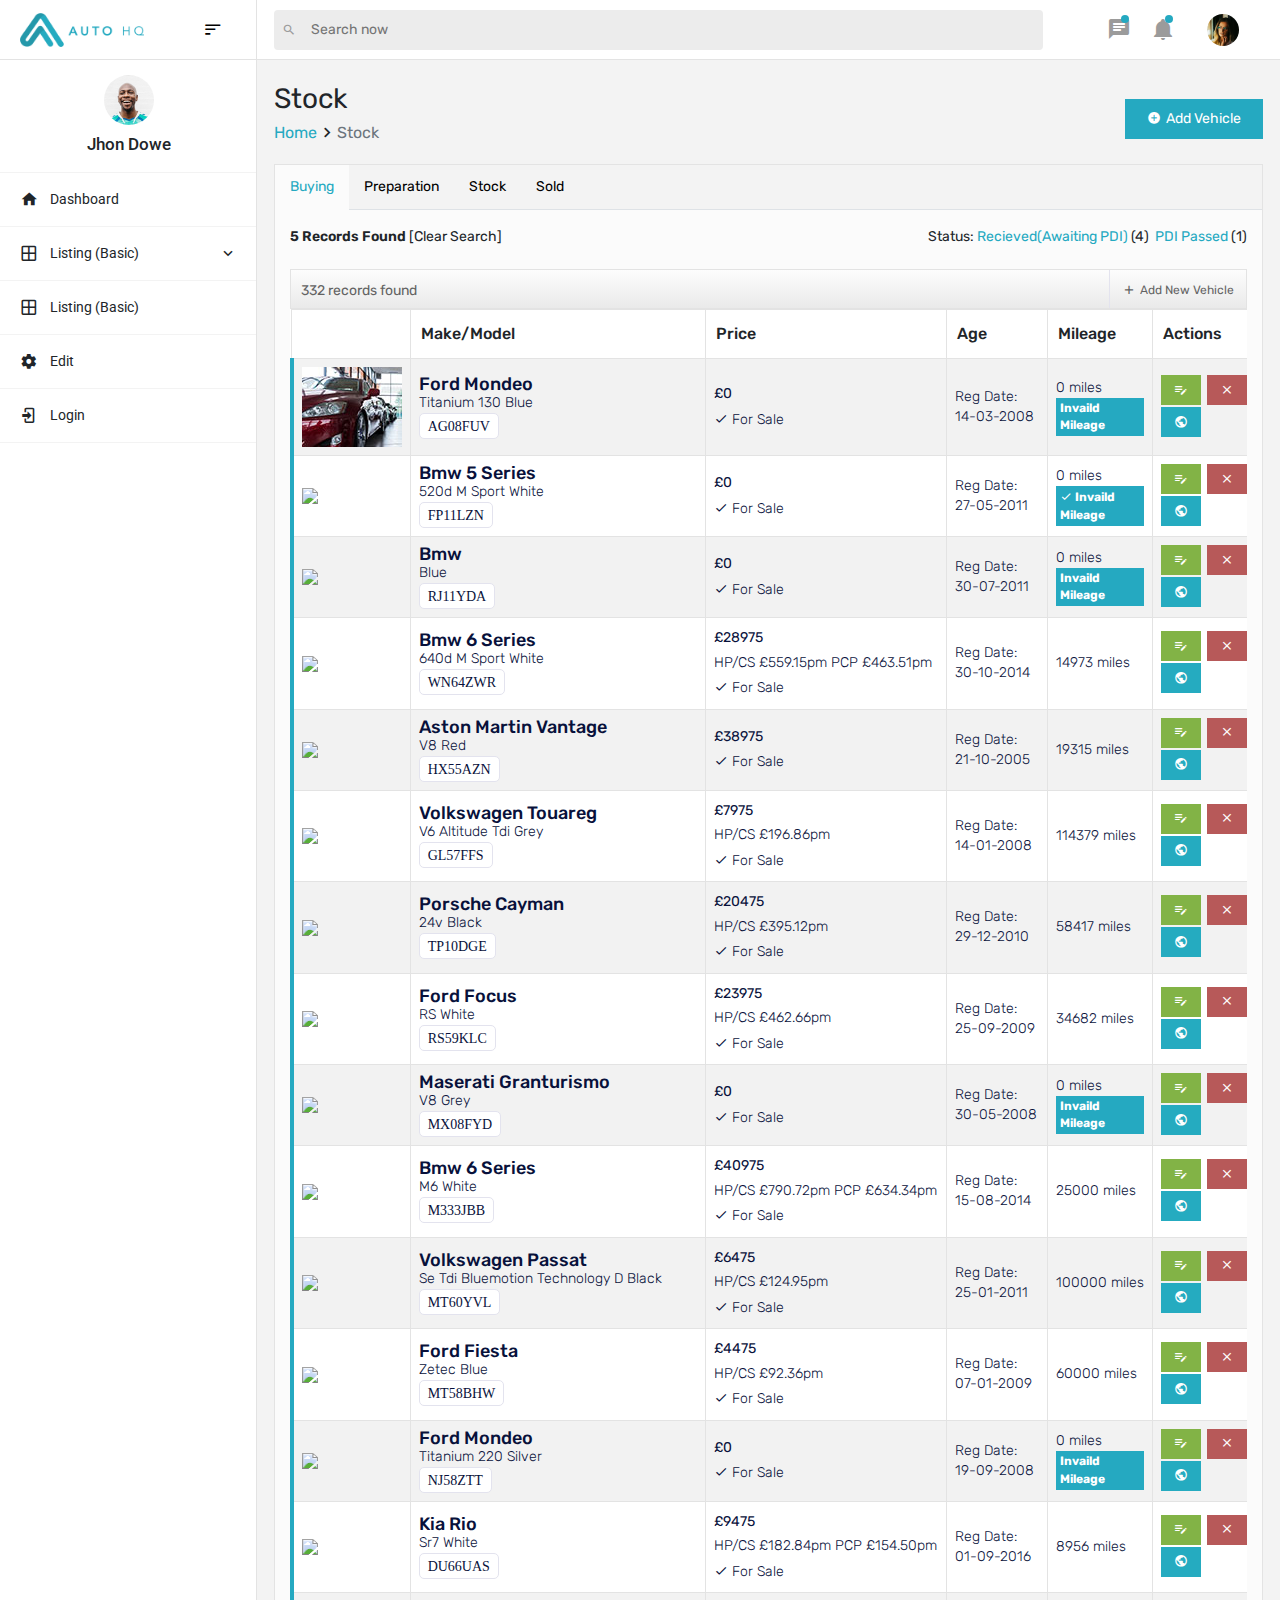
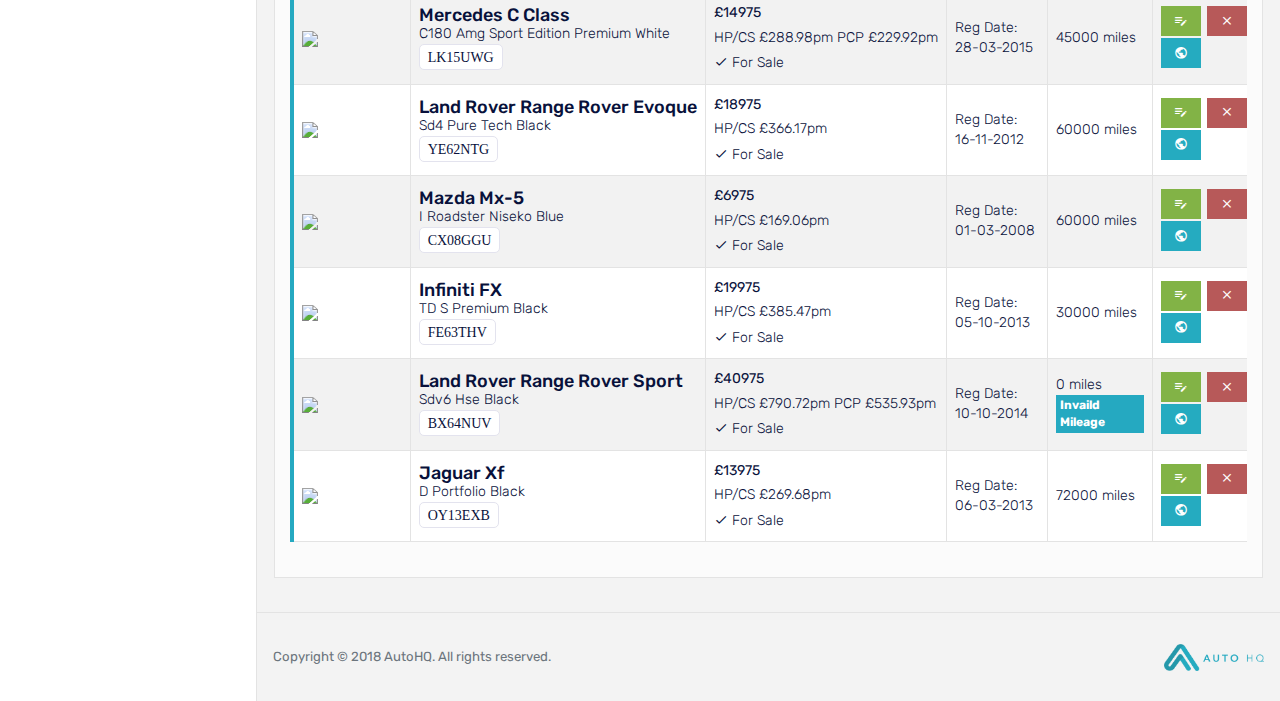
==== Stock.html @ 5148b0fb "mejestic added" ====
<!DOCTYPE html>
<html lang="en">

<head>
  <meta charset="UTF-8">
  <meta name="viewport" content="width=device-width, initial-scale=1.0">
  <meta http-equiv="X-UA-Compatible" content="ie=edge">

  <title>Stock</title>

  <!--Libraries-->
  <link rel="stylesheet" href="css/bootstrap.min.css">
  <link rel="stylesheet" href="css/materialdesignicons.min.css">
  <!-- Plugins -->
  <link rel="stylesheet" href="css/nice-select.css">
  <link rel="stylesheet" href="css/perfect-scrollbar.min.css">
  <!--Theme specific styles-->
  <link rel="stylesheet" href="css/style.css">
  <!-- 
  // Uncomment the below css file and change the color as the clients requirement 
  -->
  <!-- <link rel="stylesheet" href="css/theme-color.css"> -->

  <!--Core jQuery-->
  <script src="js/jquery.min.js"></script>
  <script src="js/jquery-migrate.min.js"></script>

  <!--[if lt IE 9]>
    <script src="//oss.maxcdn.com/html5shiv/3.7.2/html5shiv.min.js"></script>
    <script src="//oss.maxcdn.com/respond/1.4.2/respond.min.js"></script>
  <![endif]-->
</head>

<body>
  <div class="site-wrapper">
    
    <!-- .site-alert satrts -->
    <div class="site-alert d-flex justify-content-center align-items-center w-100">
      <p>There ara 3 critical alerts <a href="#" target="_blank">Click here</a></p>
    </div><!-- .site-alert ends -->
    <!-- .update-message satrts -->
    <div class="update-message d-flex justify-content-center align-items-center w-100">
      Record Updated
    </div><!-- .update-message ends -->
    <header class="dash-header fixed-top">
      <!-- Brands -->
      <div class="brand-wrapper">
        <div class="brand-inner">
          <a href="./index.html" class="navbar-brand navbar-logo">
            <img src="img/logo.png" alt="site Logo" />
          </a>
          <a href="./index.html" class="navbar-brand navbar-logo-mini">
            <img src="./img/autohq-mobile-a.png" alt="" />
          </a>
          <button class="navbar-toggler off-canvas-toggler d-none d-lg-block align-self-center" type="button" data-toggle="minimize">
            <span class="mdi mdi-sort-variant"></span>
          </button>
        </div>
      </div>
      <!-- Header Contents -->
      <div class="header-content">
        <!-- .search-bar starts -->
        <div class="search-bar mr-md-5 w-100 ">
          <div class="input-group">
            <label for="h-search-bar">
              <i class="mdi mdi-magnify"></i>
            </label>
            <input type="text" id="h-search-bar" class="form-contol" placeholder="Search now" />
          </div>
        </div><!-- .search-bar ends -->
        <!-- .navbar-nav starts -->
        <ul class="navbar-nav navbar-options">
          <li class="nav-item dropdown mr-1">
            <a class="nav-link count-indicator d-flex justify-content-center align-items-center" id="messageDropdown" href="#" data-toggle="dropdown" aria-haspopup="true" aria-expanded="false">
              <i class="mdi mdi-message-text mx-0"></i>
              <span class="count"></span>
            </a>
            <div class="dropdown-menu dropdown-menu-right navbar-dropdown" aria-labelledby="messageDropdown">
              <p class=" dropdown-header">Messages</p>
              <a class="dropdown-item">
                <div class="item-thumbnail">
                  <img src="img/avatars/face1.jpg" alt="image" class="profile-pic">
                </div>
                <div class="item-content flex-grow">
                  <h6 class="ellipsis font-weight-normal">David Grey
                  </h6>
                  <p class="font-weight-light small-text text-muted mb-0">
                    The meeting is cancelled
                  </p>
                </div>
              </a>
              <a class="dropdown-item">
                <div class="item-thumbnail">
                  <img src="img/avatars/face2.jpg" alt="image" class="profile-pic">
                </div>
                <div class="item-content flex-grow">
                  <h6 class="ellipsis font-weight-normal">Tim Cook
                  </h6>
                  <p class="font-weight-light small-text text-muted mb-0">
                    New product launch
                  </p>
                </div>
              </a>
              <a class="dropdown-item">
                <div class="item-thumbnail">
                  <img src="img/avatars/face3.jpg" alt="image" class="profile-pic">
                </div>
                <div class="item-content flex-grow">
                  <h6 class="ellipsis font-weight-normal"> Johnson
                  </h6>
                  <p class="font-weight-light small-text text-muted mb-0">
                    Upcoming board meeting
                  </p>
                </div>
              </a>
            </div>
          </li>
          <li class="nav-item dropdown mr-4 position-relative">
            <a class="nav-link count-indicator d-flex align-items-center justify-content-center notification-dropdown" id="notificationDropdown" href="#" data-toggle="dropdown" aria-expanded="true">
              <i class="mdi mdi-bell mx-0"></i>
              <span class="count"></span>
            </a>
            <div class="dropdown-menu dropdown-menu-right navbar-dropdown" aria-labelledby="notificationDropdown">
              <p class="mb-0 font-weight-normal float-left dropdown-header">Notifications</p>
              <a class="dropdown-item">
                <div class="item-thumbnail">
                  <div class="item-icon bg-success">
                    <i class="mdi mdi-information mx-0"></i>
                  </div>
                </div>
                <div class="item-content">
                  <h6 class="font-weight-normal">Application Error</h6>
                  <p class="font-weight-light small-text mb-0 text-muted">
                    Just now
                  </p>
                </div>
              </a>
              <a class="dropdown-item">
                <div class="item-thumbnail">
                  <div class="item-icon bg-warning">
                    <i class="mdi mdi-settings mx-0"></i>
                  </div>
                </div>
                <div class="item-content">
                  <h6 class="font-weight-normal">Settings</h6>
                  <p class="font-weight-light small-text mb-0 text-muted">
                    Private message
                  </p>
                </div>
              </a>
              <a class="dropdown-item">
                <div class="item-thumbnail">
                  <div class="item-icon bg-info">
                    <i class="mdi mdi-account-box mx-0"></i>
                  </div>
                </div>
                <div class="item-content">
                  <h6 class="font-weight-normal">New user registration</h6>
                  <p class="font-weight-light small-text mb-0 text-muted">
                    2 days ago
                  </p>
                </div>
              </a>
            </div>
          </li>
          <li class="nav-item dropdown ml-2">
            <a class="nav-link profile-toggle" id="profileDropdown" href="#" data-toggle="dropdown" aria-expanded="true">
              <img src="./img/avatars/face10.jpg" alt="">
            </a>
            <div class="dropdown-menu dropdown-menu-right profileDropdownMenu navbar-dropdown animated flipInY" aria-labelledby="profileDropdown">
              <div class="proDropdown-header">
                <div class="image">
                  <img src="./img/avatars/face12.jpg" alt="">
                </div>
                <div class="proDropdown-content">
                  <h3 class="title">Steve Jobs</h3>
                  <p>varun@gmail.com</p>
                  <a href="" class="btn btn-sm">view profile</a>
                </div>
              </div>
              <ul class="dropdown-list">
                <li class="dropdown-item"><a href="#"><i class="ti-user"></i>
                    My Profile</a></li>
                <li class="dropdown-item"><a href="#"><i class="ti-wallet"></i> My Balance</a></li>
                <li class="dropdown-item border-bottom"><a href="#"><i class="ti-email"></i> Inbox</a></li>
                <li class="dropdown-item border-bottom"><a href="#"><i class="ti-settings"></i> Account Setting</a></li>
                <li class="dropdown-item "><a href="#"><i class="ti-settings"></i> Login Out</a></li>
              </ul>
            </div>
          </li>
        </ul>
        <!-- .navbar-nav ends -->
        <button class="close-btn navbar-toggler navbar-toggler-right align-self-center d-block d-lg-none" type="button" data-toggle="minimize">
          <span class="mdi mdi-menu"></span>
        </button>
      </div>
    </header>
    <div class="page-body-wrapper container-fluid">
      <!-- Offcanvas Markup -->
      <!-- Off Canvas Menu -->
      <div class="offcanvas-menu-wrapper">
        <aside class="off-canvas-wrapper">
          <!-- Off Canvas Body -->
          <div class="off-canvas-inner">
            <div class="user-details-block">
              <div class="image">
                <img src="img/avatars/face14.jpg" alt="">
              </div>
              <div class="user-title text-center">
                <p>Jhon Dowe</p>
              </div>
            </div>
            <!-- mobile menu navigation start -->
            <nav class="off-activation off-canvas-nav">
              <ul class="sidemenu offcanvas-menu">
                <li class="menu-item">
                  <a href="#"><i class="mdi mdi-home menu-icon"></i><span class="menu-title">Dashboard</span></a>
                </li>
                <li class="menu-item-has-children">
                  <a href="#"><i class="mdi mdi-grid-large menu-icon"></i><span class="menu-title">Listing (Basic)</span></a>
                  <ul class="sub-menu">
                    <li class="menu-item-has-children">
                      <a href="#">Basic 1</a>
                      <ul class="sub-menu">
                        <li><a href="blog.html">sub item</a></li>
                        <li><a href="blog-left-sidebar.html">sub item</a></li>
                        <li><a href="blog-right-sidebar.html">sub item</a></li>
                      </ul>
                    </li>
                    <li class="menu-item-has-children">
                      <a href="#">Basic 2</a>
                      <ul class="sub-menu">
                        <li><a href="blog-list.html">subitem 1</a></li>
                        <li><a href="blog-list-left-sidebar.html">subitem 2</a></li>
                        <li><a href="blog-list-right-sidebar.html">subitem 2</a></li>
                      </ul>
                    </li>
                    <li class="menu-item-has-children">
                      <a href="#">Basic 3</a>
                      <ul class="sub-menu">
                        <li><a href="blog-details.html">subitem 1</a></li>
                        <li><a href="blog-details-gallery.html">subitem 2</a></li>
                        <li><a href="blog-details-audio.html">subitem 3</a></li>
                        <li><a href="blog-details-video.html">subitem 4</a></li>
                        <li><a href="blog-details-left-sidebar.html">subitem 5</a></li>
                      </ul>
                    </li>
                  </ul>
                </li>
                <li class="menu-item">
                  <a href="#"><i class="mdi mdi-grid-large menu-icon"></i><span class="menu-title">Listing (Basic)</span></a>
                </li>
                <li class="menu-item">
                  <a href="#"><i class="mdi mdi-settings "></i><span class="menu-title">Edit</span></a>
                </li>
                <li class="menu-item">
                  <a href="#"><i class="mdi mdi-login "></i><span class="menu-title">Login</span></a>
                </li>
              </ul>
            </nav>
          </div>
        </aside>
      </div>
      <!-- .main-panel starts -->
      <div class="main-panel">
        <!-- .content-wrappe starts -->
        <div class="content-wrapper">
          <!-- .breadcrumb row starts here -->
          <div class="row breadcrumb-row">
            <div class="col-sm-6 align-self-center">
              <h1 class="text-themecolor mb-0 mt-0">Stock</h1>
              <ol class="breadcrumb">
                <li class="breadcrumb-item"><a href="#">Home</a></li>
                <li><i class="mdi mdi-chevron-right"></i></li>
                <li class="breadcrumb-item active">Stock</li>
              </ol>
            </div>
            <div class="col-sm-6 breadcrumb-btn d-flex justify-content-end align-self-center">
              <button class="btn hidden-sm-down btn-success"><i class="mdi mdi-plus-circle"></i> Add Vehicle</button><!-- .button ends -->
            </div>
          </div>
          <!-- .breadcrumb row starts here -->

          <!-- tabs row stars -->
          <div class="row" id="tabs">	
            <!-- .col starts -->
            <div class="col-md-12">
              <!-- .botab-wrapperx starts -->
              <div class="tab-wrapper">
                <!-- .tab-header starts -->
                <div class="tab-header">
                  <div class="nav nav-tabs nav-tabs-left">
                    <a class="active" href="#BasicPanel" data-toggle="tab">Buying</a>
                    <a href="#PricingPanel" data-toggle="tab">Preparation</a>
                    <a href="#ImagePanel" data-toggle="tab">Stock</a>
                    <a href="#DescPanel" data-toggle="tab">Sold</a>
                  </div>
                </div><!-- .tab-header ends -->
                <!-- .tab-content-wrap starts -->
                <div class="tab-content-wrap padded">
                  <!-- .tab-conten starts -->
                  <div class="tab-content">
                    <div class="stock-tab-head">
                      <div class="row">
                        <div class="col-md-6">
                            <p class="result-text">5 Records Found  <a href="#" class="clr-btn">[Clear Search]</a></p>
                        </div>
                        <div class="col-md-6">
                            <p class="status-bar">Status: <a href="#">Recieved(Awaiting PDI) </a> (4) <a href="#"> PDI Passed </a> (1) </p>
                        </div>
                      </div>
                    </div>
                    <!-- BasicPanel .tab-pane starts -->
                    <div class="tab-pane active" id="BasicPanel">  
                      <!-- .striped-table-row starts -->
        <div class="row">
          <div class="col-md-12">
            <div class="box ">
              <!-- .box-header starts -->
              <div class="box-header d-flex justify-content-between">
                <div class="title">
                  332 records found
                </div>
                <!-- .box-toolbar starts -->
                <ul class="box-toolbar">
                  <li class="toolbar-link">
                    <a href="?page=vehicle-new">
                      <i class="mdi mdi-plus"></i> Add New Vehicle
                    </a>
                  </li>
                </ul><!-- .box-toolbar ends -->
              </div><!-- .box-header ends -->
              <!-- .box-content satrts -->
              <div class="box-content table-responsive">
                <table class="table table-striped vehicleBrowse">
                  <!-- thead starts -->
                  <thead>
                    <!-- tr starts -->
                    <tr>
                      <th>&nbsp;</th>
                      <th class="descCol">
                        <a href="http://dms.stg11.autohq.co.uk/00002/?page=vehicle-browse&amp;sort=make-desc">Make/Model</a>
                      </th>
                      <th class="ahq-hide-xs">
                        <a href="http://dms.stg11.autohq.co.uk/00002/?page=vehicle-browse&amp;sort=price-desc">Price</a>
                      </th>
                      <th class="ageCol ahq-hide-sm">
                        <a href="http://dms.stg11.autohq.co.uk/00002/?page=vehicle-browse&amp;sort=age-desc">Age</a>
                      </th>
                      <th class="ahq-hide-sm">
                        <a href="http://dms.stg11.autohq.co.uk/00002/?page=vehicle-browse&amp;sort=mileage-desc">Mileage</a>
                      </th>
                      <th class="ahq-hide-xxs">Actions</th>
                      <th class="ahq-hide-xs">
                        <a href="http://dms.stg11.autohq.co.uk/00002/?page=vehicle-browse&amp;sort=created-desc">Days</a>
                      </th>
                    </tr><!-- tr ends -->
                  </thead><!-- thead starts -->
                  <!-- tbody starts -->
                  <tbody>
                    <!-- tr starts -->
                    <tr>
                      <td class="picCol days90l">
                        <a href="?page=vehicle-maint&amp;sku=U2741" alt="Edit Vehicle">
                          <img src="img/used-car03.jpg">
                        </a>
                      </td>
                      <td class="makecol">
                        <h3>Ford Mondeo</h3>
                        Titanium 130
                        Blue
                        <div class="reg">AG08FUV</div>
                      </td>
                      <td class="ahq-hide-xs">
                        <p><b>£0</b><br></p><p><i class="mdi mdi-check"></i> For Sale</p>
                      </td>
                      <td class="ahq-hide-sm">
                        Reg Date:<br>14-03-2008
                      </td>
                      <td class="ahq-hide-sm"> 0 miles
                        <div class="dataAlert">
                          <i class="fa fa-exclamation-circle"></i> Invaild<br/> Mileage
                        </div>
                      </td>
                      <td class="actions ahq-hide-xxs">
                        <a href="?page=vehicle-maint&amp;sku=U2741" class="btn btn-small action-btn-1" alt="Edit Vehicle">
                          <i class="mdi mdi-playlist-edit"></i> </a>
                          <!-- <i class="material-icons dp48"></i> </a> -->
                        <a href="javascript:popupContinue('Delete Vehicle', 'Click Continue to delete this vehicle record or click Back to abort.', 'delVehicle(\'1348\')', 'doNothing()');" class="btn btn-small action-btn-2" alt="Delete Vehicle">
                        <i class="mdi mdi-close"></i> </a>
                        <br>
                        <a href="http://1105.stg11.autohq.co.uk/ford-peterborough/mondeo-titanium-130-U2741" class="btn btn-small action-btn-3" alt="Visit Web Page">
                        <i class="mdi mdi-earth"></i> </a>
                      </td>
                      <td class="ahq-hide-xs days90r">
                        <div class="red">346 days</div>
                        <div class="ahq-only-lg">14-06-2018</div>
                      </td>
                    </tr><!-- tr ends -->
                    <!-- tr starts -->
                    <tr>
                      <td class="picCol days90l">
                        <a href="?page=vehicle-maint&amp;sku=U2740" alt="Edit Vehicle">
                        <img src="http://1105.stg11.autohq.co.uk/img/cars/bmw-5-series-520d-m-sport-u2740-1-thumb.jpg">
                        </a>
                      </td>
                      <td>
                        <h3>Bmw 5 Series</h3>
                        520d M Sport
                        White
                        <div class="reg">FP11LZN</div>
                      </td>
                      <td class="ahq-hide-xs">
                        <p><b>£0</b><br></p><p><i class="mdi mdi-check"></i> For Sale</p>
                      </td>
                      <td class="ahq-hide-sm">
                        Reg Date:<br>27-05-2011
                      </td>
                      <td class="ahq-hide-sm"> 0 miles
                        <div class="dataAlert">
                        <i class="mdi mdi-check"></i> Invaild<br/> Mileage
                        </div>
                      </td>
                      <td class="actions ahq-hide-xxs">
                        <a href="?page=vehicle-maint&amp;sku=U2741" class="btn btn-small action-btn-1" alt="Edit Vehicle">
                          <i class="mdi mdi-playlist-edit"></i> </a>
                          <!-- <i class="material-icons dp48"></i> </a> -->
                        <a href="javascript:popupContinue('Delete Vehicle', 'Click Continue to delete this vehicle record or click Back to abort.', 'delVehicle(\'1348\')', 'doNothing()');" class="btn btn-small action-btn-2" alt="Delete Vehicle">
                        <i class="mdi mdi-close"></i> </a>
                        <br>
                        <a href="http://1105.stg11.autohq.co.uk/ford-peterborough/mondeo-titanium-130-U2741" class="btn btn-small action-btn-3" alt="Visit Web Page">
                        <i class="mdi mdi-earth"></i> </a>
                      </td>
                      <td class="ahq-hide-xs days90r">
                        <div class="amber">383 days</div>
                        <div class="ahq-only-lg">08-05-2018</div>
                      </td>
                    </tr><!-- tr ends -->
                    <!-- tr starts -->
                    <tr>
                      <td class="picCol days90l">
                        <a href="?page=vehicle-maint&amp;sku=U2739" alt="Edit Vehicle">
                        <img src="http://1105.stg11.autohq.co.uk/img/no-image-s.png">
                        </a>
                      </td>
                      <td>
                        <h3>Bmw </h3>
                        Blue
                        <div class="reg">RJ11YDA</div>
                      </td>
                      <td class="ahq-hide-xs">
                        <p><b>£0</b><br></p><p><i class="mdi mdi-check"></i> For Sale</p>
                      </td>
                      <td class="ahq-hide-sm">
                        Reg Date:<br>30-07-2011
                      </td>
                      <td class="ahq-hide-sm"> 0 miles
                        <div class="dataAlert">
                        <i class="fa fa-exclamation-circle"></i> Invaild<br/> Mileage
                        </div>
                      </td>
                      <td class="actions ahq-hide-xxs">
                        <a href="?page=vehicle-maint&amp;sku=U2741" class="btn btn-small action-btn-1" alt="Edit Vehicle">
                          <i class="mdi mdi-playlist-edit"></i> </a>
                          <!-- <i class="material-icons dp48"></i> </a> -->
                        <a href="javascript:popupContinue('Delete Vehicle', 'Click Continue to delete this vehicle record or click Back to abort.', 'delVehicle(\'1348\')', 'doNothing()');" class="btn btn-small action-btn-2" alt="Delete Vehicle">
                        <i class="mdi mdi-close"></i> </a>
                        <br>
                        <a href="http://1105.stg11.autohq.co.uk/ford-peterborough/mondeo-titanium-130-U2741" class="btn btn-small action-btn-3" alt="Visit Web Page">
                        <i class="mdi mdi-earth"></i> </a>
                      </td>
                      <td class="ahq-hide-xs days90r">
                        <div class="green">383 days</div>
                        <div class="ahq-only-lg">08-05-2018</div>
                      </td>
                    </tr><!-- tr ends -->
                    <!-- tr starts -->
                    <tr>
                      <td class="picCol days90l">
                        <a href="?page=vehicle-maint&amp;sku=U2738" alt="Edit Vehicle">
                        <img src="http://1105.stg11.autohq.co.uk/img/no-image-s.png">
                        </a>
                      </td>
                      <td>
                        <h3>Bmw 6 Series</h3>
                        640d M Sport
                        White
                        <div class="reg">WN64ZWR</div>
                      </td>
                      <td class="ahq-hide-xs">
                        <p><b>£28975</b><br>HP/CS £559.15pm PCP £463.51pm</p><p><i class="mdi mdi-check"></i> For Sale</p>
                      </td>
                      <td class="ahq-hide-sm">
                        Reg Date:<br>30-10-2014
                      </td>
                      <td class="ahq-hide-sm"> 14973 miles</td>
                      <td class="actions ahq-hide-xxs">
                        <a href="?page=vehicle-maint&amp;sku=U2741" class="btn btn-small action-btn-1" alt="Edit Vehicle">
                          <i class="mdi mdi-playlist-edit"></i> </a>
                          <!-- <i class="material-icons dp48"></i> </a> -->
                        <a href="javascript:popupContinue('Delete Vehicle', 'Click Continue to delete this vehicle record or click Back to abort.', 'delVehicle(\'1348\')', 'doNothing()');" class="btn btn-small action-btn-2" alt="Delete Vehicle">
                        <i class="mdi mdi-close"></i> </a>
                        <br>
                        <a href="http://1105.stg11.autohq.co.uk/ford-peterborough/mondeo-titanium-130-U2741" class="btn btn-small action-btn-3" alt="Visit Web Page">
                        <i class="mdi mdi-earth"></i> </a>
                      </td>
                      <td class="ahq-hide-xs days90r">
                        <p>383 days</p>
                        <div class="ahq-only-lg">08-05-2018</div>
                      </td>
                    </tr><!-- tr ends -->
                    <!-- tr starts -->
                    <tr>
                      <td class="picCol days90l">
                        <a href="?page=vehicle-maint&amp;sku=U2737" alt="Edit Vehicle">
                        <img src="http://1105.stg11.autohq.co.uk/img/no-image-s.png">
                        </a>
                      </td>
                      <td>
                        <h3>Aston Martin Vantage</h3>
                        V8
                        Red
                        <div class="reg">HX55AZN</div>
                      </td>
                      <td class="ahq-hide-xs">
                        <p><b>£38975</b><br></p><p><i class="mdi mdi-check"></i> For Sale</p>
                      </td>
                      <td class="ahq-hide-sm">
                        Reg Date:<br>21-10-2005
                      </td>
                      <td class="ahq-hide-sm"> 19315 miles</td>
                      <td class="actions ahq-hide-xxs">
                        <a href="?page=vehicle-maint&amp;sku=U2741" class="btn btn-small action-btn-1" alt="Edit Vehicle">
                          <i class="mdi mdi-playlist-edit"></i> </a>
                          <!-- <i class="material-icons dp48"></i> </a> -->
                        <a href="javascript:popupContinue('Delete Vehicle', 'Click Continue to delete this vehicle record or click Back to abort.', 'delVehicle(\'1348\')', 'doNothing()');" class="btn btn-small action-btn-2" alt="Delete Vehicle">
                        <i class="mdi mdi-close"></i> </a>
                        <br>
                        <a href="http://1105.stg11.autohq.co.uk/ford-peterborough/mondeo-titanium-130-U2741" class="btn btn-small action-btn-3" alt="Visit Web Page">
                        <i class="mdi mdi-earth"></i> </a>
                      </td>
                      <td class="ahq-hide-xs days90r">
                        <p>383 days</p>
                        <div class="ahq-only-lg">08-05-2018</div>
                      </td>
                    </tr><!-- tr ends -->
                    <!-- tr starts -->
                    <tr>
                      <td class="picCol days90l">
                        <a href="?page=vehicle-maint&amp;sku=U2736" alt="Edit Vehicle">
                        <img src="http://1105.stg11.autohq.co.uk/img/no-image-s.png">
                        </a>
                      </td>
                      <td>
                        <h3>Volkswagen Touareg</h3>
                        V6 Altitude Tdi
                        Grey
                        <div class="reg">GL57FFS</div>
                      </td>
                      <td class="ahq-hide-xs">
                        <p><b>£7975</b><br>HP/CS £196.86pm</p><p><i class="mdi mdi-check"></i> For Sale</p>
                      </td>
                      <td class="ahq-hide-sm">
                        Reg Date:<br>14-01-2008
                      </td>
                      <td class="ahq-hide-sm"> 114379 miles</td>
                      <td class="actions ahq-hide-xxs">
                        <a href="?page=vehicle-maint&amp;sku=U2741" class="btn btn-small action-btn-1" alt="Edit Vehicle">
                          <i class="mdi mdi-playlist-edit"></i> </a>
                          <!-- <i class="material-icons dp48"></i> </a> -->
                        <a href="javascript:popupContinue('Delete Vehicle', 'Click Continue to delete this vehicle record or click Back to abort.', 'delVehicle(\'1348\')', 'doNothing()');" class="btn btn-small action-btn-2" alt="Delete Vehicle">
                        <i class="mdi mdi-close"></i> </a>
                        <br>
                        <a href="http://1105.stg11.autohq.co.uk/ford-peterborough/mondeo-titanium-130-U2741" class="btn btn-small action-btn-3" alt="Visit Web Page">
                        <i class="mdi mdi-earth"></i> </a>
                      </td>
                      <td class="ahq-hide-xs days90r">
                        <p>383 days</p>
                        <div class="ahq-only-lg">08-05-2018</div>
                      </td>
                    </tr><!-- tr ends -->
                    <!-- tr starts -->
                    <tr>
                      <td class="picCol days90l">
                        <a href="?page=vehicle-maint&amp;sku=U2735" alt="Edit Vehicle">
                        <img src="http://1105.stg11.autohq.co.uk/img/no-image-s.png">
                        </a>
                      </td>
                      <td>
                        <h3>Porsche Cayman</h3>
                        24v
                        Black
                        <div class="reg">TP10DGE</div>
                      </td>
                      <td class="ahq-hide-xs">
                        <p><b>£20475</b><br>HP/CS £395.12pm</p><p><i class="mdi mdi-check"></i> For Sale</p>
                      </td>
                      <td class="ahq-hide-sm">
                        Reg Date:<br>29-12-2010
                      </td>
                      <td class="ahq-hide-sm"> 58417 miles</td>
                      <td class="actions ahq-hide-xxs">
                        <a href="?page=vehicle-maint&amp;sku=U2741" class="btn btn-small action-btn-1" alt="Edit Vehicle">
                          <i class="mdi mdi-playlist-edit"></i> </a>
                          <!-- <i class="material-icons dp48"></i> </a> -->
                        <a href="javascript:popupContinue('Delete Vehicle', 'Click Continue to delete this vehicle record or click Back to abort.', 'delVehicle(\'1348\')', 'doNothing()');" class="btn btn-small action-btn-2" alt="Delete Vehicle">
                        <i class="mdi mdi-close"></i> </a>
                        <br>
                        <a href="http://1105.stg11.autohq.co.uk/ford-peterborough/mondeo-titanium-130-U2741" class="btn btn-small action-btn-3" alt="Visit Web Page">
                        <i class="mdi mdi-earth"></i> </a>
                      </td>
                      <td class="ahq-hide-xs days90r">
                        <p>383 days</p>
                        <div class="ahq-only-lg">08-05-2018</div>
                      </td>
                    </tr><!-- tr ends -->
                    <!-- tr starts -->
                    <tr>
                      <td class="picCol days90l">
                        <a href="?page=vehicle-maint&amp;sku=U2734" alt="Edit Vehicle">
                        <img src="http://1105.stg11.autohq.co.uk/img/no-image-s.png">
                        </a>
                      </td>
                      <td>
                        <h3>Ford Focus</h3>
                        RS
                        White
                        <div class="reg">RS59KLC</div>
                      </td>
                      <td class="ahq-hide-xs">
                        <p><b>£23975</b><br>HP/CS £462.66pm</p><p><i class="mdi mdi-check"></i> For Sale</p>
                      </td>
                      <td class="ahq-hide-sm">
                        Reg Date:<br>25-09-2009
                      </td>
                      <td class="ahq-hide-sm"> 34682 miles</td>
                      <td class="actions ahq-hide-xxs">
                        <a href="?page=vehicle-maint&amp;sku=U2741" class="btn btn-small action-btn-1" alt="Edit Vehicle">
                          <i class="mdi mdi-playlist-edit"></i> </a>
                          <!-- <i class="material-icons dp48"></i> </a> -->
                        <a href="javascript:popupContinue('Delete Vehicle', 'Click Continue to delete this vehicle record or click Back to abort.', 'delVehicle(\'1348\')', 'doNothing()');" class="btn btn-small action-btn-2" alt="Delete Vehicle">
                        <i class="mdi mdi-close"></i> </a>
                        <br>
                        <a href="http://1105.stg11.autohq.co.uk/ford-peterborough/mondeo-titanium-130-U2741" class="btn btn-small action-btn-3" alt="Visit Web Page">
                        <i class="mdi mdi-earth"></i> </a>
                      </td>
                      <td class="ahq-hide-xs days90r">
                        <p>383 days</p>
                        <div class="ahq-only-lg">08-05-2018</div>
                      </td>
                    </tr><!-- tr ends -->
                    <!-- tr starts -->
                    <tr>
                      <td class="picCol days90l">
                        <a href="?page=vehicle-maint&amp;sku=U2733" alt="Edit Vehicle">
                          <img src="http://1105.stg11.autohq.co.uk/img/no-image-s.png">
                        </a>
                      </td>
                      <td>
                        <h3>Maserati Granturismo</h3>
                        V8
                        Grey
                        <div class="reg">MX08FYD</div>
                      </td>
                      <td class="ahq-hide-xs">
                        <p><b>£0</b><br></p><p><i class="mdi mdi-check"></i> For Sale</p>
                      </td>
                      <td class="ahq-hide-sm">
                        Reg Date:<br>30-05-2008
                      </td>
                      <td class="ahq-hide-sm"> 0 miles
                        <div class="dataAlert">
                        <i class="fa fa-exclamation-circle"></i> Invaild<br/> Mileage
                        </div>
                      </td>
                      <td class="actions ahq-hide-xxs">
                        <a href="?page=vehicle-maint&amp;sku=U2741" class="btn btn-small action-btn-1" alt="Edit Vehicle">
                          <i class="mdi mdi-playlist-edit"></i> </a>
                          <!-- <i class="material-icons dp48"></i> </a> -->
                        <a href="javascript:popupContinue('Delete Vehicle', 'Click Continue to delete this vehicle record or click Back to abort.', 'delVehicle(\'1348\')', 'doNothing()');" class="btn btn-small action-btn-2" alt="Delete Vehicle">
                        <i class="mdi mdi-close"></i> </a>
                        <br>
                        <a href="http://1105.stg11.autohq.co.uk/ford-peterborough/mondeo-titanium-130-U2741" class="btn btn-small action-btn-3" alt="Visit Web Page">
                        <i class="mdi mdi-earth"></i> </a>
                      </td>
                      <td class="ahq-hide-xs days90r">
                        <p>383 days</p>
                        <div class="ahq-only-lg">08-05-2018</div>
                      </td>
                    </tr><!-- tr ends -->
                    <!-- tr starts -->
                    <tr>
                      <td class="picCol days90l">
                        <a href="?page=vehicle-maint&amp;sku=U2732" alt="Edit Vehicle">
                        <img src="http://1105.stg11.autohq.co.uk/img/no-image-s.png">
                        </a>
                      </td>
                      <td>
                        <h3>Bmw 6 Series</h3>
                        M6
                        White
                        <div class="reg">M333JBB</div>
                      </td>
                      <td class="ahq-hide-xs">
                        <p><b>£40975</b><br>
                        HP/CS £790.72pm PCP £634.34pm </p><p><i class="mdi mdi-check"></i> For Sale</p>
                      </td>
                      <td class="ahq-hide-sm">
                        Reg Date:<br>15-08-2014
                      </td>
                      <td class="ahq-hide-sm"> 25000 miles</td>
                      <td class="actions ahq-hide-xxs">
                        <a href="?page=vehicle-maint&amp;sku=U2741" class="btn btn-small action-btn-1" alt="Edit Vehicle">
                          <i class="mdi mdi-playlist-edit"></i> </a>
                          <!-- <i class="material-icons dp48"></i> </a> -->
                        <a href="javascript:popupContinue('Delete Vehicle', 'Click Continue to delete this vehicle record or click Back to abort.', 'delVehicle(\'1348\')', 'doNothing()');" class="btn btn-small action-btn-2" alt="Delete Vehicle">
                        <i class="mdi mdi-close"></i> </a>
                        <br>
                        <a href="http://1105.stg11.autohq.co.uk/ford-peterborough/mondeo-titanium-130-U2741" class="btn btn-small action-btn-3" alt="Visit Web Page">
                        <i class="mdi mdi-earth"></i> </a>
                      </td>
                      <td class="ahq-hide-xs days90r">
                        <p>383 days</p>
                        <div class="ahq-only-lg">08-05-2018</div>
                      </td>
                    </tr><!-- tr ends -->
                    <!-- tr starts -->
                    <tr>
                      <td class="picCol days90l">
                        <a href="?page=vehicle-maint&amp;sku=U2731" alt="Edit Vehicle">
                          <img src="http://1105.stg11.autohq.co.uk/img/no-image-s.png">
                        </a>
                      </td>
                      <td>
                        <h3>Volkswagen Passat</h3>
                        Se Tdi Bluemotion Technology D
                        Black
                        <div class="reg">MT60YVL</div>
                      </td>
                      <td class="ahq-hide-xs">
                        <p><b>£6475</b><br>HP/CS £124.95pm</p><p><i class="mdi mdi-check"></i> For Sale</p>
                      </td>
                      <td class="ahq-hide-sm">
                        Reg Date:<br>25-01-2011
                      </td>
                      <td class="ahq-hide-sm"> 100000 miles</td>
                      <td class="actions ahq-hide-xxs">
                        <a href="?page=vehicle-maint&amp;sku=U2741" class="btn btn-small action-btn-1" alt="Edit Vehicle">
                          <i class="mdi mdi-playlist-edit"></i> </a>
                          <!-- <i class="material-icons dp48"></i> </a> -->
                        <a href="javascript:popupContinue('Delete Vehicle', 'Click Continue to delete this vehicle record or click Back to abort.', 'delVehicle(\'1348\')', 'doNothing()');" class="btn btn-small action-btn-2" alt="Delete Vehicle">
                        <i class="mdi mdi-close"></i> </a>
                        <br>
                        <a href="http://1105.stg11.autohq.co.uk/ford-peterborough/mondeo-titanium-130-U2741" class="btn btn-small action-btn-3" alt="Visit Web Page">
                        <i class="mdi mdi-earth"></i> </a>
                      </td>
                      <td class="ahq-hide-xs days90r">
                        <p>387 days</p>
                        <div class="ahq-only-lg">04-05-2018</div>
                      </td>
                    </tr><!-- tr ends -->
                    <!-- tr starts -->
                    <tr>
                      <td class="picCol days90l">
                        <a href="?page=vehicle-maint&amp;sku=U2730" alt="Edit Vehicle">
                          <img src="http://1105.stg11.autohq.co.uk/img/no-image-s.png">
                        </a>
                      </td>
                      <td>
                        <h3>Ford Fiesta</h3>
                        Zetec
                        Blue
                        <div class="reg">MT58BHW</div>
                      </td>
                      <td class="ahq-hide-xs">
                        <p><b>£4475</b><br>HP/CS £92.36pm</p><p><i class="mdi mdi-check"></i> For Sale</p>
                      </td>
                      <td class="ahq-hide-sm">
                        Reg Date:<br>07-01-2009
                      </td>
                      <td class="ahq-hide-sm"> 60000 miles</td>
                      <td class="actions ahq-hide-xxs">
                        <a href="?page=vehicle-maint&amp;sku=U2741" class="btn btn-small action-btn-1" alt="Edit Vehicle">
                          <i class="mdi mdi-playlist-edit"></i> </a>
                          <!-- <i class="material-icons dp48"></i> </a> -->
                        <a href="javascript:popupContinue('Delete Vehicle', 'Click Continue to delete this vehicle record or click Back to abort.', 'delVehicle(\'1348\')', 'doNothing()');" class="btn btn-small action-btn-2" alt="Delete Vehicle">
                        <i class="mdi mdi-close"></i> </a>
                        <br>
                        <a href="http://1105.stg11.autohq.co.uk/ford-peterborough/mondeo-titanium-130-U2741" class="btn btn-small action-btn-3" alt="Visit Web Page">
                        <i class="mdi mdi-earth"></i> </a>
                      </td>
                      <td class="ahq-hide-xs days90r">
                        <p>387 days</p>
                        <div class="ahq-only-lg">04-05-2018</div>
                      </td>
                    </tr><!-- tr ends -->
                    <!-- tr starts -->
                    <tr>
                      <td class="picCol days90l">
                        <a href="?page=vehicle-maint&amp;sku=U2729" alt="Edit Vehicle">
                        <img src="http://1105.stg11.autohq.co.uk/img/no-image-s.png">
                        </a>
                      </td>
                      <td>
                        <h3>Ford Mondeo</h3>
                        Titanium 220
                        Silver
                        <div class="reg">NJ58ZTT</div>
                      </td>
                      <td class="ahq-hide-xs">
                        <p><b>£0</b><br></p><p><i class="mdi mdi-check"></i> For Sale</p>
                      </td>
                      <td class="ahq-hide-sm">
                        Reg Date:<br>19-09-2008
                      </td>
                      <td class="ahq-hide-sm"> 0 miles
                        <div class="dataAlert">
                          <i class="fa fa-exclamation-circle"></i> Invaild<br/> Mileage
                        </div>
                      </td>
                      <td class="actions ahq-hide-xxs">
                        <a href="?page=vehicle-maint&amp;sku=U2741" class="btn btn-small action-btn-1" alt="Edit Vehicle">
                          <i class="mdi mdi-playlist-edit"></i> </a>
                          <!-- <i class="material-icons dp48"></i> </a> -->
                        <a href="javascript:popupContinue('Delete Vehicle', 'Click Continue to delete this vehicle record or click Back to abort.', 'delVehicle(\'1348\')', 'doNothing()');" class="btn btn-small action-btn-2" alt="Delete Vehicle">
                        <i class="mdi mdi-close"></i> </a>
                        <br>
                        <a href="http://1105.stg11.autohq.co.uk/ford-peterborough/mondeo-titanium-130-U2741" class="btn btn-small action-btn-3" alt="Visit Web Page">
                        <i class="mdi mdi-earth"></i> </a>
                      </td>
                      <td class="ahq-hide-xs days90r">
                        <p>387 days</p>
                        <div class="ahq-only-lg">04-05-2018</div>
                      </td>
                    </tr><!-- tr ends -->
                    <!-- tr starts -->
                    <tr>
                      <td class="picCol days90l">
                        <a href="?page=vehicle-maint&amp;sku=U2728" alt="Edit Vehicle">
                          <img src="http://1105.stg11.autohq.co.uk/img/no-image-s.png">
                        </a>
                      </td>
                      <td>
                        <h3>Kia Rio</h3>
                        Sr7
                        White
                        <div class="reg">DU66UAS</div>
                      </td>
                      <td class="ahq-hide-xs">
                        <p><b>£9475</b><br>HP/CS £182.84pm PCP £154.50pm</p><p><i class="mdi mdi-check"></i> For Sale </p>
                      </td>
                      <td class="ahq-hide-sm">
                        Reg Date:<br>01-09-2016
                      </td>
                      <td class="ahq-hide-sm"> 8956 miles</td>
                      <td class="actions ahq-hide-xxs">
                        <a href="?page=vehicle-maint&amp;sku=U2741" class="btn btn-small action-btn-1" alt="Edit Vehicle">
                          <i class="mdi mdi-playlist-edit"></i> </a>
                          <!-- <i class="material-icons dp48"></i> </a> -->
                        <a href="javascript:popupContinue('Delete Vehicle', 'Click Continue to delete this vehicle record or click Back to abort.', 'delVehicle(\'1348\')', 'doNothing()');" class="btn btn-small action-btn-2" alt="Delete Vehicle">
                        <i class="mdi mdi-close"></i> </a>
                        <br>
                        <a href="http://1105.stg11.autohq.co.uk/ford-peterborough/mondeo-titanium-130-U2741" class="btn btn-small action-btn-3" alt="Visit Web Page">
                        <i class="mdi mdi-earth"></i> </a>
                      </td>
                      <td class="ahq-hide-xs days90r">
                        <p>387 days</p>
                        <div class="ahq-only-lg">04-05-2018</div>
                      </td>
                    </tr><!-- tr ends -->
                    <!-- tr satrts -->
                    <tr>
                      <td class="picCol days90l">
                        <a href="?page=vehicle-maint&amp;sku=U2727" alt="Edit Vehicle">
                          <img src="http://1105.stg11.autohq.co.uk/img/no-image-s.png">
                        </a>
                      </td>
                      <td>
                        <h3>Mercedes C Class</h3>
                        C180 Amg Sport Edition Premium
                        White
                        <div class="reg">LK15UWG</div>
                      </td>
                      <td class="ahq-hide-xs">
                        <p><b>£14975</b><br>HP/CS £288.98pm PCP £229.92pm </p><p><i class="mdi mdi-check"></i> For Sale</p>
                      </td>
                      <td class="ahq-hide-sm">
                        Reg Date:<br>28-03-2015
                      </td>
                      <td class="ahq-hide-sm"> 45000 miles</td>
                      <td class="actions ahq-hide-xxs">
                        <a href="?page=vehicle-maint&amp;sku=U2741" class="btn btn-small action-btn-1" alt="Edit Vehicle">
                          <i class="mdi mdi-playlist-edit"></i> </a>
                          <!-- <i class="material-icons dp48"></i> </a> -->
                        <a href="javascript:popupContinue('Delete Vehicle', 'Click Continue to delete this vehicle record or click Back to abort.', 'delVehicle(\'1348\')', 'doNothing()');" class="btn btn-small action-btn-2" alt="Delete Vehicle">
                        <i class="mdi mdi-close"></i> </a>
                        <br>
                        <a href="http://1105.stg11.autohq.co.uk/ford-peterborough/mondeo-titanium-130-U2741" class="btn btn-small action-btn-3" alt="Visit Web Page">
                        <i class="mdi mdi-earth"></i> </a>
                      </td>
                      <td class="ahq-hide-xs days90r">
                        <p>388 days</p>
                        <div class="ahq-only-lg">03-05-2018</div>
                      </td>
                    </tr><!-- tr ends -->
                    <!-- tr starts -->
                    <tr>
                      <td class="picCol days90l">
                        <a href="?page=vehicle-maint&amp;sku=U2726" alt="Edit Vehicle">
                          <img src="http://1105.stg11.autohq.co.uk/img/no-image-s.png">
                        </a>
                      </td>
                      <td>
                        <h3>Land Rover Range Rover Evoque</h3>
                        Sd4 Pure Tech
                        Black
                        <div class="reg">YE62NTG</div>
                      </td>
                      <td class="ahq-hide-xs">
                        <p><b>£18975</b><br>HP/CS £366.17pm</p><p><i class="mdi mdi-check"></i> For Sale</p>
                      </td>
                      <td class="ahq-hide-sm">
                        Reg Date:<br>16-11-2012
                      </td>
                      <td class="ahq-hide-sm"> 60000 miles</td>
                      <td class="actions ahq-hide-xxs">
                        <a href="?page=vehicle-maint&amp;sku=U2741" class="btn btn-small action-btn-1" alt="Edit Vehicle">
                          <i class="mdi mdi-playlist-edit"></i> </a>
                          <!-- <i class="material-icons dp48"></i> </a> -->
                        <a href="javascript:popupContinue('Delete Vehicle', 'Click Continue to delete this vehicle record or click Back to abort.', 'delVehicle(\'1348\')', 'doNothing()');" class="btn btn-small action-btn-2" alt="Delete Vehicle">
                        <i class="mdi mdi-close"></i> </a>
                        <br>
                        <a href="http://1105.stg11.autohq.co.uk/ford-peterborough/mondeo-titanium-130-U2741" class="btn btn-small action-btn-3" alt="Visit Web Page">
                        <i class="mdi mdi-earth"></i> </a>
                      </td>
                      <td class="ahq-hide-xs days90r">
                        <p>388 days</p>
                        <div class="ahq-only-lg">03-05-2018</div>
                      </td>
                    </tr><!-- tr ends -->
                    <!-- tr sarts -->
                    <tr>
                      <td class="picCol days90l">
                        <a href="?page=vehicle-maint&amp;sku=U2725" alt="Edit Vehicle">
                          <img src="http://1105.stg11.autohq.co.uk/img/no-image-s.png">
                        </a>
                      </td>
                      <td>
                        <h3>Mazda Mx-5</h3>
                        I Roadster Niseko
                        Blue
                        <div class="reg">CX08GGU</div>
                      </td>
                      <td class="ahq-hide-xs">
                        <p><b>£6975</b><br>HP/CS £169.06pm</p><p><i class="mdi mdi-check"></i> For Sale</p>
                      </td>
                      <td class="ahq-hide-sm">
                        Reg Date:<br>01-03-2008
                      </td>
                      <td class="ahq-hide-sm"> 60000 miles</td>
                      <td class="actions ahq-hide-xxs">
                        <a href="?page=vehicle-maint&amp;sku=U2741" class="btn btn-small action-btn-1" alt="Edit Vehicle">
                          <i class="mdi mdi-playlist-edit"></i> </a>
                          <!-- <i class="material-icons dp48"></i> </a> -->
                        <a href="javascript:popupContinue('Delete Vehicle', 'Click Continue to delete this vehicle record or click Back to abort.', 'delVehicle(\'1348\')', 'doNothing()');" class="btn btn-small action-btn-2" alt="Delete Vehicle">
                        <i class="mdi mdi-close"></i> </a>
                        <br>
                        <a href="http://1105.stg11.autohq.co.uk/ford-peterborough/mondeo-titanium-130-U2741" class="btn btn-small action-btn-3" alt="Visit Web Page">
                        <i class="mdi mdi-earth"></i> </a>
                      </td>
                      <td class="ahq-hide-xs days90r">
                        <p>389 days</p>
                        <div class="ahq-only-lg">02-05-2018</div>
                      </td>
                    </tr><!-- tr ends -->
                    <!-- tr starts -->
                    <tr>
                      <td class="picCol days90l">
                        <a href="?page=vehicle-maint&amp;sku=U2724" alt="Edit Vehicle">
                          <img src="http://1105.stg11.autohq.co.uk/img/no-image-s.png">
                        </a>
                      </td>
                      <td>
                        <h3>Infiniti FX</h3>
                        TD S Premium
                        Black
                        <div class="reg">FE63THV</div>
                      </td>
                      <td class="ahq-hide-xs">
                        <p><b>£19975</b><br>HP/CS £385.47pm</p><p><i class="mdi mdi-check"></i> For Sale</p>
                      </td>
                      <td class="ahq-hide-sm">
                        Reg Date:<br>05-10-2013
                      </td>
                      <td class="ahq-hide-sm"> 30000 miles</td>
                      <td class="actions ahq-hide-xxs">
                        <a href="?page=vehicle-maint&amp;sku=U2741" class="btn btn-small action-btn-1" alt="Edit Vehicle">
                          <i class="mdi mdi-playlist-edit"></i> </a>
                          <!-- <i class="material-icons dp48"></i> </a> -->
                        <a href="javascript:popupContinue('Delete Vehicle', 'Click Continue to delete this vehicle record or click Back to abort.', 'delVehicle(\'1348\')', 'doNothing()');" class="btn btn-small action-btn-2" alt="Delete Vehicle">
                        <i class="mdi mdi-close"></i> </a>
                        <br>
                        <a href="http://1105.stg11.autohq.co.uk/ford-peterborough/mondeo-titanium-130-U2741" class="btn btn-small action-btn-3" alt="Visit Web Page">
                        <i class="mdi mdi-earth"></i> </a>
                      </td>
                      <td class="ahq-hide-xs days90r">
                        <p>389 days</p>
                        <div class="ahq-only-lg">02-05-2018</div>
                      </td>
                    </tr><!-- tr ends -->
                    <!-- tr starts -->
                    <tr>
                      <td class="picCol days90l">
                        <a href="?page=vehicle-maint&amp;sku=U2723" alt="Edit Vehicle">
                          <img src="http://1105.stg11.autohq.co.uk/img/no-image-s.png">
                        </a>
                      </td>
                      <td>
                        <h3>Land Rover Range Rover Sport</h3>
                        Sdv6 Hse
                        Black
                        <div class="reg">BX64NUV</div>
                      </td>
                      <td class="ahq-hide-xs">
                        <p><b>£40975</b><br>HP/CS £790.72pm PCP £535.93pm</p><p><i class="mdi mdi-check"></i> For Sale</p>
                      </td>
                      <td class="ahq-hide-sm">
                        Reg Date:<br>10-10-2014
                      </td>
                      <td class="ahq-hide-sm"> 0 miles
                        <div class="dataAlert">
                          <i class="fa fa-exclamation-circle"></i> Invaild<br/> Mileage
                        </div>
                      </td>
                      <td class="actions ahq-hide-xxs">
                        <a href="?page=vehicle-maint&amp;sku=U2741" class="btn btn-small action-btn-1" alt="Edit Vehicle">
                          <i class="mdi mdi-playlist-edit"></i> </a>
                          <!-- <i class="material-icons dp48"></i> </a> -->
                        <a href="javascript:popupContinue('Delete Vehicle', 'Click Continue to delete this vehicle record or click Back to abort.', 'delVehicle(\'1348\')', 'doNothing()');" class="btn btn-small action-btn-2" alt="Delete Vehicle">
                        <i class="mdi mdi-close"></i> </a>
                        <br>
                        <a href="http://1105.stg11.autohq.co.uk/ford-peterborough/mondeo-titanium-130-U2741" class="btn btn-small action-btn-3" alt="Visit Web Page">
                        <i class="mdi mdi-earth"></i> </a>
                      </td>
                      <td class="ahq-hide-xs days90r">
                        <p>389 days</p>
                        <div class="ahq-only-lg">02-05-2018</div>
                      </td>
                    </tr><!-- tr ends -->
                    <!-- tr starts -->
                    <tr>
                      <td class="picCol days90l">
                        <a href="?page=vehicle-maint&amp;sku=U2722" alt="Edit Vehicle">
                          <img src="http://1105.stg11.autohq.co.uk/img/no-image-s.png">
                        </a>
                      </td>
                      <td>
                        <h3>Jaguar Xf</h3>
                        D Portfolio
                        Black
                        <div class="reg">OY13EXB</div>
                      </td>
                      <td class="ahq-hide-xs">
                        <p><b>£13975</b><br>HP/CS £269.68pm</p><p><i class="mdi mdi-check"></i> For Sale</p>
                      </td>
                      <td class="ahq-hide-sm">
                        Reg Date:<br>06-03-2013
                      </td>
                      <td class="ahq-hide-sm"> 72000 miles</td>
                      <td class="actions ahq-hide-xxs">
                        <a href="?page=vehicle-maint&amp;sku=U2741" class="btn btn-small action-btn-1" alt="Edit Vehicle">
                          <i class="mdi mdi-playlist-edit"></i> </a>
                          <!-- <i class="material-icons dp48"></i> </a> -->
                        <a href="javascript:popupContinue('Delete Vehicle', 'Click Continue to delete this vehicle record or click Back to abort.', 'delVehicle(\'1348\')', 'doNothing()');" class="btn btn-small action-btn-2" alt="Delete Vehicle">
                        <i class="mdi mdi-close"></i> </a>
                        <br>
                        <a href="http://1105.stg11.autohq.co.uk/ford-peterborough/mondeo-titanium-130-U2741" class="btn btn-small action-btn-3" alt="Visit Web Page">
                        <i class="mdi mdi-earth"></i> </a>
                      </td>
                      <td class="ahq-hide-xs days90r">
                        <p>389 days</p>
                        <div class="ahq-only-lg">02-05-2018</div>
                      </td>
                    </tr><!-- tr ends -->
                  </tbody><!-- tbody ends -->
                </table>
              </div><!--box-content-->
            </div><!--box-->
          </div><!--col-->
        </div>
                      <!-- <script>document.getElementById('lockStatus').innerHTML = 'Released';</script> -->
                    </div><!-- BasicPanel .tab-pane ends -->
                    <!-- PricingPanel tab-panel starts -->
                    <div class="tab-pane" id="PricingPanel">
                      <div class="spinner"><i class="fa fa-cog fa-spin  fa-3x"></i></div>
                     <!-- .striped-table-row starts -->
        <div class="row">
          <div class="col-md-12">
            <div class="box ">
              <!-- .box-header starts -->
              <div class="box-header d-flex justify-content-between">
                <div class="title">
                  332 records found
                </div>
                <!-- .box-toolbar starts -->
                <ul class="box-toolbar">
                  <li class="toolbar-link">
                    <a href="?page=vehicle-new">
                      <i class="mdi mdi-plus"></i> Add New Vehicle
                    </a>
                  </li>
                </ul><!-- .box-toolbar ends -->
              </div><!-- .box-header ends -->
              <!-- .box-content satrts -->
              <div class="box-content table-responsive">
                <table class="table table-striped vehicleBrowse">
                  <!-- thead starts -->
                  <thead>
                    <!-- tr starts -->
                    <tr>
                      <th>&nbsp;</th>
                      <th class="descCol">
                        <a href="http://dms.stg11.autohq.co.uk/00002/?page=vehicle-browse&amp;sort=make-desc">Make/Model</a>
                      </th>
                      <th class="ahq-hide-xs">
                        <a href="http://dms.stg11.autohq.co.uk/00002/?page=vehicle-browse&amp;sort=price-desc">Price</a>
                      </th>
                      <th class="ageCol ahq-hide-sm">
                        <a href="http://dms.stg11.autohq.co.uk/00002/?page=vehicle-browse&amp;sort=age-desc">Age</a>
                      </th>
                      <th class="ahq-hide-sm">
                        <a href="http://dms.stg11.autohq.co.uk/00002/?page=vehicle-browse&amp;sort=mileage-desc">Mileage</a>
                      </th>
                      <th class="ahq-hide-xxs">Actions</th>
                      <th class="ahq-hide-xs">
                        <a href="http://dms.stg11.autohq.co.uk/00002/?page=vehicle-browse&amp;sort=created-desc">Days</a>
                      </th>
                    </tr><!-- tr ends -->
                  </thead><!-- thead starts -->
                  <!-- tbody starts -->
                  <tbody>
                    <!-- tr starts -->
                    <tr>
                      <td class="picCol days90l">
                        <a href="?page=vehicle-maint&amp;sku=U2741" alt="Edit Vehicle">
                          <img src="img/used-car03.jpg">
                        </a>
                      </td>
                      <td class="makecol">
                        <h3>Ford Mondeo</h3>
                        Titanium 130
                        Blue
                        <div class="reg">AG08FUV</div>
                      </td>
                      <td class="ahq-hide-xs">
                        <p><b>£0</b><br></p><p><i class="mdi mdi-check"></i> For Sale</p>
                      </td>
                      <td class="ahq-hide-sm">
                        Reg Date:<br>14-03-2008
                      </td>
                      <td class="ahq-hide-sm"> 0 miles
                        <div class="dataAlert">
                          <i class="fa fa-exclamation-circle"></i> Invaild<br/> Mileage
                        </div>
                      </td>
                      <td class="actions ahq-hide-xxs">
                        <a href="?page=vehicle-maint&amp;sku=U2741" class="btn btn-small action-btn-1" alt="Edit Vehicle">
                          <i class="mdi mdi-playlist-edit"></i> </a>
                          <!-- <i class="material-icons dp48"></i> </a> -->
                        <a href="javascript:popupContinue('Delete Vehicle', 'Click Continue to delete this vehicle record or click Back to abort.', 'delVehicle(\'1348\')', 'doNothing()');" class="btn btn-small action-btn-2" alt="Delete Vehicle">
                        <i class="mdi mdi-close"></i> </a>
                        <br>
                        <a href="http://1105.stg11.autohq.co.uk/ford-peterborough/mondeo-titanium-130-U2741" class="btn btn-small action-btn-3" alt="Visit Web Page">
                        <i class="mdi mdi-earth"></i> </a>
                      </td>
                      <td class="ahq-hide-xs days90r">
                        <div class="red">346 days</div>
                        <div class="ahq-only-lg">14-06-2018</div>
                      </td>
                    </tr><!-- tr ends -->
                    <!-- tr starts -->
                    <tr>
                      <td class="picCol days90l">
                        <a href="?page=vehicle-maint&amp;sku=U2740" alt="Edit Vehicle">
                        <img src="http://1105.stg11.autohq.co.uk/img/cars/bmw-5-series-520d-m-sport-u2740-1-thumb.jpg">
                        </a>
                      </td>
                      <td>
                        <h3>Bmw 5 Series</h3>
                        520d M Sport
                        White
                        <div class="reg">FP11LZN</div>
                      </td>
                      <td class="ahq-hide-xs">
                        <p><b>£0</b><br></p><p><i class="mdi mdi-check"></i> For Sale</p>
                      </td>
                      <td class="ahq-hide-sm">
                        Reg Date:<br>27-05-2011
                      </td>
                      <td class="ahq-hide-sm"> 0 miles
                        <div class="dataAlert">
                        <i class="mdi mdi-check"></i> Invaild<br/> Mileage
                        </div>
                      </td>
                      <td class="actions ahq-hide-xxs">
                        <a href="?page=vehicle-maint&amp;sku=U2741" class="btn btn-small action-btn-1" alt="Edit Vehicle">
                          <i class="mdi mdi-playlist-edit"></i> </a>
                          <!-- <i class="material-icons dp48"></i> </a> -->
                        <a href="javascript:popupContinue('Delete Vehicle', 'Click Continue to delete this vehicle record or click Back to abort.', 'delVehicle(\'1348\')', 'doNothing()');" class="btn btn-small action-btn-2" alt="Delete Vehicle">
                        <i class="mdi mdi-close"></i> </a>
                        <br>
                        <a href="http://1105.stg11.autohq.co.uk/ford-peterborough/mondeo-titanium-130-U2741" class="btn btn-small action-btn-3" alt="Visit Web Page">
                        <i class="mdi mdi-earth"></i> </a>
                      </td>
                      <td class="ahq-hide-xs days90r">
                        <div class="amber">383 days</div>
                        <div class="ahq-only-lg">08-05-2018</div>
                      </td>
                    </tr><!-- tr ends -->
                    <!-- tr starts -->
                    <tr>
                      <td class="picCol days90l">
                        <a href="?page=vehicle-maint&amp;sku=U2739" alt="Edit Vehicle">
                        <img src="http://1105.stg11.autohq.co.uk/img/no-image-s.png">
                        </a>
                      </td>
                      <td>
                        <h3>Bmw </h3>
                        Blue
                        <div class="reg">RJ11YDA</div>
                      </td>
                      <td class="ahq-hide-xs">
                        <p><b>£0</b><br></p><p><i class="mdi mdi-check"></i> For Sale</p>
                      </td>
                      <td class="ahq-hide-sm">
                        Reg Date:<br>30-07-2011
                      </td>
                      <td class="ahq-hide-sm"> 0 miles
                        <div class="dataAlert">
                        <i class="fa fa-exclamation-circle"></i> Invaild<br/> Mileage
                        </div>
                      </td>
                      <td class="actions ahq-hide-xxs">
                        <a href="?page=vehicle-maint&amp;sku=U2741" class="btn btn-small action-btn-1" alt="Edit Vehicle">
                          <i class="mdi mdi-playlist-edit"></i> </a>
                          <!-- <i class="material-icons dp48"></i> </a> -->
                        <a href="javascript:popupContinue('Delete Vehicle', 'Click Continue to delete this vehicle record or click Back to abort.', 'delVehicle(\'1348\')', 'doNothing()');" class="btn btn-small action-btn-2" alt="Delete Vehicle">
                        <i class="mdi mdi-close"></i> </a>
                        <br>
                        <a href="http://1105.stg11.autohq.co.uk/ford-peterborough/mondeo-titanium-130-U2741" class="btn btn-small action-btn-3" alt="Visit Web Page">
                        <i class="mdi mdi-earth"></i> </a>
                      </td>
                      <td class="ahq-hide-xs days90r">
                        <div class="green">383 days</div>
                        <div class="ahq-only-lg">08-05-2018</div>
                      </td>
                    </tr><!-- tr ends -->
                    <!-- tr starts -->
                    <tr>
                      <td class="picCol days90l">
                        <a href="?page=vehicle-maint&amp;sku=U2738" alt="Edit Vehicle">
                        <img src="http://1105.stg11.autohq.co.uk/img/no-image-s.png">
                        </a>
                      </td>
                      <td>
                        <h3>Bmw 6 Series</h3>
                        640d M Sport
                        White
                        <div class="reg">WN64ZWR</div>
                      </td>
                      <td class="ahq-hide-xs">
                        <p><b>£28975</b><br>HP/CS £559.15pm PCP £463.51pm</p><p><i class="mdi mdi-check"></i> For Sale</p>
                      </td>
                      <td class="ahq-hide-sm">
                        Reg Date:<br>30-10-2014
                      </td>
                      <td class="ahq-hide-sm"> 14973 miles</td>
                      <td class="actions ahq-hide-xxs">
                        <a href="?page=vehicle-maint&amp;sku=U2741" class="btn btn-small action-btn-1" alt="Edit Vehicle">
                          <i class="mdi mdi-playlist-edit"></i> </a>
                          <!-- <i class="material-icons dp48"></i> </a> -->
                        <a href="javascript:popupContinue('Delete Vehicle', 'Click Continue to delete this vehicle record or click Back to abort.', 'delVehicle(\'1348\')', 'doNothing()');" class="btn btn-small action-btn-2" alt="Delete Vehicle">
                        <i class="mdi mdi-close"></i> </a>
                        <br>
                        <a href="http://1105.stg11.autohq.co.uk/ford-peterborough/mondeo-titanium-130-U2741" class="btn btn-small action-btn-3" alt="Visit Web Page">
                        <i class="mdi mdi-earth"></i> </a>
                      </td>
                      <td class="ahq-hide-xs days90r">
                        <p>383 days</p>
                        <div class="ahq-only-lg">08-05-2018</div>
                      </td>
                    </tr><!-- tr ends -->
                    <!-- tr starts -->
                    <tr>
                      <td class="picCol days90l">
                        <a href="?page=vehicle-maint&amp;sku=U2737" alt="Edit Vehicle">
                        <img src="http://1105.stg11.autohq.co.uk/img/no-image-s.png">
                        </a>
                      </td>
                      <td>
                        <h3>Aston Martin Vantage</h3>
                        V8
                        Red
                        <div class="reg">HX55AZN</div>
                      </td>
                      <td class="ahq-hide-xs">
                        <p><b>£38975</b><br></p><p><i class="mdi mdi-check"></i> For Sale</p>
                      </td>
                      <td class="ahq-hide-sm">
                        Reg Date:<br>21-10-2005
                      </td>
                      <td class="ahq-hide-sm"> 19315 miles</td>
                      <td class="actions ahq-hide-xxs">
                        <a href="?page=vehicle-maint&amp;sku=U2741" class="btn btn-small action-btn-1" alt="Edit Vehicle">
                          <i class="mdi mdi-playlist-edit"></i> </a>
                          <!-- <i class="material-icons dp48"></i> </a> -->
                        <a href="javascript:popupContinue('Delete Vehicle', 'Click Continue to delete this vehicle record or click Back to abort.', 'delVehicle(\'1348\')', 'doNothing()');" class="btn btn-small action-btn-2" alt="Delete Vehicle">
                        <i class="mdi mdi-close"></i> </a>
                        <br>
                        <a href="http://1105.stg11.autohq.co.uk/ford-peterborough/mondeo-titanium-130-U2741" class="btn btn-small action-btn-3" alt="Visit Web Page">
                        <i class="mdi mdi-earth"></i> </a>
                      </td>
                      <td class="ahq-hide-xs days90r">
                        <p>383 days</p>
                        <div class="ahq-only-lg">08-05-2018</div>
                      </td>
                    </tr><!-- tr ends -->
                    <!-- tr starts -->
                    <tr>
                      <td class="picCol days90l">
                        <a href="?page=vehicle-maint&amp;sku=U2736" alt="Edit Vehicle">
                        <img src="http://1105.stg11.autohq.co.uk/img/no-image-s.png">
                        </a>
                      </td>
                      <td>
                        <h3>Volkswagen Touareg</h3>
                        V6 Altitude Tdi
                        Grey
                        <div class="reg">GL57FFS</div>
                      </td>
                      <td class="ahq-hide-xs">
                        <p><b>£7975</b><br>HP/CS £196.86pm</p><p><i class="mdi mdi-check"></i> For Sale</p>
                      </td>
                      <td class="ahq-hide-sm">
                        Reg Date:<br>14-01-2008
                      </td>
                      <td class="ahq-hide-sm"> 114379 miles</td>
                      <td class="actions ahq-hide-xxs">
                        <a href="?page=vehicle-maint&amp;sku=U2741" class="btn btn-small action-btn-1" alt="Edit Vehicle">
                          <i class="mdi mdi-playlist-edit"></i> </a>
                          <!-- <i class="material-icons dp48"></i> </a> -->
                        <a href="javascript:popupContinue('Delete Vehicle', 'Click Continue to delete this vehicle record or click Back to abort.', 'delVehicle(\'1348\')', 'doNothing()');" class="btn btn-small action-btn-2" alt="Delete Vehicle">
                        <i class="mdi mdi-close"></i> </a>
                        <br>
                        <a href="http://1105.stg11.autohq.co.uk/ford-peterborough/mondeo-titanium-130-U2741" class="btn btn-small action-btn-3" alt="Visit Web Page">
                        <i class="mdi mdi-earth"></i> </a>
                      </td>
                      <td class="ahq-hide-xs days90r">
                        <p>383 days</p>
                        <div class="ahq-only-lg">08-05-2018</div>
                      </td>
                    </tr><!-- tr ends -->
                    <!-- tr starts -->
                    <tr>
                      <td class="picCol days90l">
                        <a href="?page=vehicle-maint&amp;sku=U2735" alt="Edit Vehicle">
                        <img src="http://1105.stg11.autohq.co.uk/img/no-image-s.png">
                        </a>
                      </td>
                      <td>
                        <h3>Porsche Cayman</h3>
                        24v
                        Black
                        <div class="reg">TP10DGE</div>
                      </td>
                      <td class="ahq-hide-xs">
                        <p><b>£20475</b><br>HP/CS £395.12pm</p><p><i class="mdi mdi-check"></i> For Sale</p>
                      </td>
                      <td class="ahq-hide-sm">
                        Reg Date:<br>29-12-2010
                      </td>
                      <td class="ahq-hide-sm"> 58417 miles</td>
                      <td class="actions ahq-hide-xxs">
                        <a href="?page=vehicle-maint&amp;sku=U2741" class="btn btn-small action-btn-1" alt="Edit Vehicle">
                          <i class="mdi mdi-playlist-edit"></i> </a>
                          <!-- <i class="material-icons dp48"></i> </a> -->
                        <a href="javascript:popupContinue('Delete Vehicle', 'Click Continue to delete this vehicle record or click Back to abort.', 'delVehicle(\'1348\')', 'doNothing()');" class="btn btn-small action-btn-2" alt="Delete Vehicle">
                        <i class="mdi mdi-close"></i> </a>
                        <br>
                        <a href="http://1105.stg11.autohq.co.uk/ford-peterborough/mondeo-titanium-130-U2741" class="btn btn-small action-btn-3" alt="Visit Web Page">
                        <i class="mdi mdi-earth"></i> </a>
                      </td>
                      <td class="ahq-hide-xs days90r">
                        <p>383 days</p>
                        <div class="ahq-only-lg">08-05-2018</div>
                      </td>
                    </tr><!-- tr ends -->
                    <!-- tr starts -->
                    <tr>
                      <td class="picCol days90l">
                        <a href="?page=vehicle-maint&amp;sku=U2734" alt="Edit Vehicle">
                        <img src="http://1105.stg11.autohq.co.uk/img/no-image-s.png">
                        </a>
                      </td>
                      <td>
                        <h3>Ford Focus</h3>
                        RS
                        White
                        <div class="reg">RS59KLC</div>
                      </td>
                      <td class="ahq-hide-xs">
                        <p><b>£23975</b><br>HP/CS £462.66pm</p><p><i class="mdi mdi-check"></i> For Sale</p>
                      </td>
                      <td class="ahq-hide-sm">
                        Reg Date:<br>25-09-2009
                      </td>
                      <td class="ahq-hide-sm"> 34682 miles</td>
                      <td class="actions ahq-hide-xxs">
                        <a href="?page=vehicle-maint&amp;sku=U2741" class="btn btn-small action-btn-1" alt="Edit Vehicle">
                          <i class="mdi mdi-playlist-edit"></i> </a>
                          <!-- <i class="material-icons dp48"></i> </a> -->
                        <a href="javascript:popupContinue('Delete Vehicle', 'Click Continue to delete this vehicle record or click Back to abort.', 'delVehicle(\'1348\')', 'doNothing()');" class="btn btn-small action-btn-2" alt="Delete Vehicle">
                        <i class="mdi mdi-close"></i> </a>
                        <br>
                        <a href="http://1105.stg11.autohq.co.uk/ford-peterborough/mondeo-titanium-130-U2741" class="btn btn-small action-btn-3" alt="Visit Web Page">
                        <i class="mdi mdi-earth"></i> </a>
                      </td>
                      <td class="ahq-hide-xs days90r">
                        <p>383 days</p>
                        <div class="ahq-only-lg">08-05-2018</div>
                      </td>
                    </tr><!-- tr ends -->
                    <!-- tr starts -->
                    <tr>
                      <td class="picCol days90l">
                        <a href="?page=vehicle-maint&amp;sku=U2733" alt="Edit Vehicle">
                          <img src="http://1105.stg11.autohq.co.uk/img/no-image-s.png">
                        </a>
                      </td>
                      <td>
                        <h3>Maserati Granturismo</h3>
                        V8
                        Grey
                        <div class="reg">MX08FYD</div>
                      </td>
                      <td class="ahq-hide-xs">
                        <p><b>£0</b><br></p><p><i class="mdi mdi-check"></i> For Sale</p>
                      </td>
                      <td class="ahq-hide-sm">
                        Reg Date:<br>30-05-2008
                      </td>
                      <td class="ahq-hide-sm"> 0 miles
                        <div class="dataAlert">
                        <i class="fa fa-exclamation-circle"></i> Invaild<br/> Mileage
                        </div>
                      </td>
                      <td class="actions ahq-hide-xxs">
                        <a href="?page=vehicle-maint&amp;sku=U2741" class="btn btn-small action-btn-1" alt="Edit Vehicle">
                          <i class="mdi mdi-playlist-edit"></i> </a>
                          <!-- <i class="material-icons dp48"></i> </a> -->
                        <a href="javascript:popupContinue('Delete Vehicle', 'Click Continue to delete this vehicle record or click Back to abort.', 'delVehicle(\'1348\')', 'doNothing()');" class="btn btn-small action-btn-2" alt="Delete Vehicle">
                        <i class="mdi mdi-close"></i> </a>
                        <br>
                        <a href="http://1105.stg11.autohq.co.uk/ford-peterborough/mondeo-titanium-130-U2741" class="btn btn-small action-btn-3" alt="Visit Web Page">
                        <i class="mdi mdi-earth"></i> </a>
                      </td>
                      <td class="ahq-hide-xs days90r">
                        <p>383 days</p>
                        <div class="ahq-only-lg">08-05-2018</div>
                      </td>
                    </tr><!-- tr ends -->
                    <!-- tr starts -->
                    <tr>
                      <td class="picCol days90l">
                        <a href="?page=vehicle-maint&amp;sku=U2732" alt="Edit Vehicle">
                        <img src="http://1105.stg11.autohq.co.uk/img/no-image-s.png">
                        </a>
                      </td>
                      <td>
                        <h3>Bmw 6 Series</h3>
                        M6
                        White
                        <div class="reg">M333JBB</div>
                      </td>
                      <td class="ahq-hide-xs">
                        <p><b>£40975</b><br>
                        HP/CS £790.72pm PCP £634.34pm </p><p><i class="mdi mdi-check"></i> For Sale</p>
                      </td>
                      <td class="ahq-hide-sm">
                        Reg Date:<br>15-08-2014
                      </td>
                      <td class="ahq-hide-sm"> 25000 miles</td>
                      <td class="actions ahq-hide-xxs">
                        <a href="?page=vehicle-maint&amp;sku=U2741" class="btn btn-small action-btn-1" alt="Edit Vehicle">
                          <i class="mdi mdi-playlist-edit"></i> </a>
                          <!-- <i class="material-icons dp48"></i> </a> -->
                        <a href="javascript:popupContinue('Delete Vehicle', 'Click Continue to delete this vehicle record or click Back to abort.', 'delVehicle(\'1348\')', 'doNothing()');" class="btn btn-small action-btn-2" alt="Delete Vehicle">
                        <i class="mdi mdi-close"></i> </a>
                        <br>
                        <a href="http://1105.stg11.autohq.co.uk/ford-peterborough/mondeo-titanium-130-U2741" class="btn btn-small action-btn-3" alt="Visit Web Page">
                        <i class="mdi mdi-earth"></i> </a>
                      </td>
                      <td class="ahq-hide-xs days90r">
                        <p>383 days</p>
                        <div class="ahq-only-lg">08-05-2018</div>
                      </td>
                    </tr><!-- tr ends -->
                    <!-- tr starts -->
                    <tr>
                      <td class="picCol days90l">
                        <a href="?page=vehicle-maint&amp;sku=U2731" alt="Edit Vehicle">
                          <img src="http://1105.stg11.autohq.co.uk/img/no-image-s.png">
                        </a>
                      </td>
                      <td>
                        <h3>Volkswagen Passat</h3>
                        Se Tdi Bluemotion Technology D
                        Black
                        <div class="reg">MT60YVL</div>
                      </td>
                      <td class="ahq-hide-xs">
                        <p><b>£6475</b><br>HP/CS £124.95pm</p><p><i class="mdi mdi-check"></i> For Sale</p>
                      </td>
                      <td class="ahq-hide-sm">
                        Reg Date:<br>25-01-2011
                      </td>
                      <td class="ahq-hide-sm"> 100000 miles</td>
                      <td class="actions ahq-hide-xxs">
                        <a href="?page=vehicle-maint&amp;sku=U2741" class="btn btn-small action-btn-1" alt="Edit Vehicle">
                          <i class="mdi mdi-playlist-edit"></i> </a>
                          <!-- <i class="material-icons dp48"></i> </a> -->
                        <a href="javascript:popupContinue('Delete Vehicle', 'Click Continue to delete this vehicle record or click Back to abort.', 'delVehicle(\'1348\')', 'doNothing()');" class="btn btn-small action-btn-2" alt="Delete Vehicle">
                        <i class="mdi mdi-close"></i> </a>
                        <br>
                        <a href="http://1105.stg11.autohq.co.uk/ford-peterborough/mondeo-titanium-130-U2741" class="btn btn-small action-btn-3" alt="Visit Web Page">
                        <i class="mdi mdi-earth"></i> </a>
                      </td>
                      <td class="ahq-hide-xs days90r">
                        <p>387 days</p>
                        <div class="ahq-only-lg">04-05-2018</div>
                      </td>
                    </tr><!-- tr ends -->
                    <!-- tr starts -->
                    <tr>
                      <td class="picCol days90l">
                        <a href="?page=vehicle-maint&amp;sku=U2730" alt="Edit Vehicle">
                          <img src="http://1105.stg11.autohq.co.uk/img/no-image-s.png">
                        </a>
                      </td>
                      <td>
                        <h3>Ford Fiesta</h3>
                        Zetec
                        Blue
                        <div class="reg">MT58BHW</div>
                      </td>
                      <td class="ahq-hide-xs">
                        <p><b>£4475</b><br>HP/CS £92.36pm</p><p><i class="mdi mdi-check"></i> For Sale</p>
                      </td>
                      <td class="ahq-hide-sm">
                        Reg Date:<br>07-01-2009
                      </td>
                      <td class="ahq-hide-sm"> 60000 miles</td>
                      <td class="actions ahq-hide-xxs">
                        <a href="?page=vehicle-maint&amp;sku=U2741" class="btn btn-small action-btn-1" alt="Edit Vehicle">
                          <i class="mdi mdi-playlist-edit"></i> </a>
                          <!-- <i class="material-icons dp48"></i> </a> -->
                        <a href="javascript:popupContinue('Delete Vehicle', 'Click Continue to delete this vehicle record or click Back to abort.', 'delVehicle(\'1348\')', 'doNothing()');" class="btn btn-small action-btn-2" alt="Delete Vehicle">
                        <i class="mdi mdi-close"></i> </a>
                        <br>
                        <a href="http://1105.stg11.autohq.co.uk/ford-peterborough/mondeo-titanium-130-U2741" class="btn btn-small action-btn-3" alt="Visit Web Page">
                        <i class="mdi mdi-earth"></i> </a>
                      </td>
                      <td class="ahq-hide-xs days90r">
                        <p>387 days</p>
                        <div class="ahq-only-lg">04-05-2018</div>
                      </td>
                    </tr><!-- tr ends -->
                    <!-- tr starts -->
                    <tr>
                      <td class="picCol days90l">
                        <a href="?page=vehicle-maint&amp;sku=U2729" alt="Edit Vehicle">
                        <img src="http://1105.stg11.autohq.co.uk/img/no-image-s.png">
                        </a>
                      </td>
                      <td>
                        <h3>Ford Mondeo</h3>
                        Titanium 220
                        Silver
                        <div class="reg">NJ58ZTT</div>
                      </td>
                      <td class="ahq-hide-xs">
                        <p><b>£0</b><br></p><p><i class="mdi mdi-check"></i> For Sale</p>
                      </td>
                      <td class="ahq-hide-sm">
                        Reg Date:<br>19-09-2008
                      </td>
                      <td class="ahq-hide-sm"> 0 miles
                        <div class="dataAlert">
                          <i class="fa fa-exclamation-circle"></i> Invaild<br/> Mileage
                        </div>
                      </td>
                      <td class="actions ahq-hide-xxs">
                        <a href="?page=vehicle-maint&amp;sku=U2741" class="btn btn-small action-btn-1" alt="Edit Vehicle">
                          <i class="mdi mdi-playlist-edit"></i> </a>
                          <!-- <i class="material-icons dp48"></i> </a> -->
                        <a href="javascript:popupContinue('Delete Vehicle', 'Click Continue to delete this vehicle record or click Back to abort.', 'delVehicle(\'1348\')', 'doNothing()');" class="btn btn-small action-btn-2" alt="Delete Vehicle">
                        <i class="mdi mdi-close"></i> </a>
                        <br>
                        <a href="http://1105.stg11.autohq.co.uk/ford-peterborough/mondeo-titanium-130-U2741" class="btn btn-small action-btn-3" alt="Visit Web Page">
                        <i class="mdi mdi-earth"></i> </a>
                      </td>
                      <td class="ahq-hide-xs days90r">
                        <p>387 days</p>
                        <div class="ahq-only-lg">04-05-2018</div>
                      </td>
                    </tr><!-- tr ends -->
                    <!-- tr starts -->
                    <tr>
                      <td class="picCol days90l">
                        <a href="?page=vehicle-maint&amp;sku=U2728" alt="Edit Vehicle">
                          <img src="http://1105.stg11.autohq.co.uk/img/no-image-s.png">
                        </a>
                      </td>
                      <td>
                        <h3>Kia Rio</h3>
                        Sr7
                        White
                        <div class="reg">DU66UAS</div>
                      </td>
                      <td class="ahq-hide-xs">
                        <p><b>£9475</b><br>HP/CS £182.84pm PCP £154.50pm</p><p><i class="mdi mdi-check"></i> For Sale </p>
                      </td>
                      <td class="ahq-hide-sm">
                        Reg Date:<br>01-09-2016
                      </td>
                      <td class="ahq-hide-sm"> 8956 miles</td>
                      <td class="actions ahq-hide-xxs">
                        <a href="?page=vehicle-maint&amp;sku=U2741" class="btn btn-small action-btn-1" alt="Edit Vehicle">
                          <i class="mdi mdi-playlist-edit"></i> </a>
                          <!-- <i class="material-icons dp48"></i> </a> -->
                        <a href="javascript:popupContinue('Delete Vehicle', 'Click Continue to delete this vehicle record or click Back to abort.', 'delVehicle(\'1348\')', 'doNothing()');" class="btn btn-small action-btn-2" alt="Delete Vehicle">
                        <i class="mdi mdi-close"></i> </a>
                        <br>
                        <a href="http://1105.stg11.autohq.co.uk/ford-peterborough/mondeo-titanium-130-U2741" class="btn btn-small action-btn-3" alt="Visit Web Page">
                        <i class="mdi mdi-earth"></i> </a>
                      </td>
                      <td class="ahq-hide-xs days90r">
                        <p>387 days</p>
                        <div class="ahq-only-lg">04-05-2018</div>
                      </td>
                    </tr><!-- tr ends -->
                    <!-- tr satrts -->
                    <tr>
                      <td class="picCol days90l">
                        <a href="?page=vehicle-maint&amp;sku=U2727" alt="Edit Vehicle">
                          <img src="http://1105.stg11.autohq.co.uk/img/no-image-s.png">
                        </a>
                      </td>
                      <td>
                        <h3>Mercedes C Class</h3>
                        C180 Amg Sport Edition Premium
                        White
                        <div class="reg">LK15UWG</div>
                      </td>
                      <td class="ahq-hide-xs">
                        <p><b>£14975</b><br>HP/CS £288.98pm PCP £229.92pm </p><p><i class="mdi mdi-check"></i> For Sale</p>
                      </td>
                      <td class="ahq-hide-sm">
                        Reg Date:<br>28-03-2015
                      </td>
                      <td class="ahq-hide-sm"> 45000 miles</td>
                      <td class="actions ahq-hide-xxs">
                        <a href="?page=vehicle-maint&amp;sku=U2741" class="btn btn-small action-btn-1" alt="Edit Vehicle">
                          <i class="mdi mdi-playlist-edit"></i> </a>
                          <!-- <i class="material-icons dp48"></i> </a> -->
                        <a href="javascript:popupContinue('Delete Vehicle', 'Click Continue to delete this vehicle record or click Back to abort.', 'delVehicle(\'1348\')', 'doNothing()');" class="btn btn-small action-btn-2" alt="Delete Vehicle">
                        <i class="mdi mdi-close"></i> </a>
                        <br>
                        <a href="http://1105.stg11.autohq.co.uk/ford-peterborough/mondeo-titanium-130-U2741" class="btn btn-small action-btn-3" alt="Visit Web Page">
                        <i class="mdi mdi-earth"></i> </a>
                      </td>
                      <td class="ahq-hide-xs days90r">
                        <p>388 days</p>
                        <div class="ahq-only-lg">03-05-2018</div>
                      </td>
                    </tr><!-- tr ends -->
                    <!-- tr starts -->
                    <tr>
                      <td class="picCol days90l">
                        <a href="?page=vehicle-maint&amp;sku=U2726" alt="Edit Vehicle">
                          <img src="http://1105.stg11.autohq.co.uk/img/no-image-s.png">
                        </a>
                      </td>
                      <td>
                        <h3>Land Rover Range Rover Evoque</h3>
                        Sd4 Pure Tech
                        Black
                        <div class="reg">YE62NTG</div>
                      </td>
                      <td class="ahq-hide-xs">
                        <p><b>£18975</b><br>HP/CS £366.17pm</p><p><i class="mdi mdi-check"></i> For Sale</p>
                      </td>
                      <td class="ahq-hide-sm">
                        Reg Date:<br>16-11-2012
                      </td>
                      <td class="ahq-hide-sm"> 60000 miles</td>
                      <td class="actions ahq-hide-xxs">
                        <a href="?page=vehicle-maint&amp;sku=U2741" class="btn btn-small action-btn-1" alt="Edit Vehicle">
                          <i class="mdi mdi-playlist-edit"></i> </a>
                          <!-- <i class="material-icons dp48"></i> </a> -->
                        <a href="javascript:popupContinue('Delete Vehicle', 'Click Continue to delete this vehicle record or click Back to abort.', 'delVehicle(\'1348\')', 'doNothing()');" class="btn btn-small action-btn-2" alt="Delete Vehicle">
                        <i class="mdi mdi-close"></i> </a>
                        <br>
                        <a href="http://1105.stg11.autohq.co.uk/ford-peterborough/mondeo-titanium-130-U2741" class="btn btn-small action-btn-3" alt="Visit Web Page">
                        <i class="mdi mdi-earth"></i> </a>
                      </td>
                      <td class="ahq-hide-xs days90r">
                        <p>388 days</p>
                        <div class="ahq-only-lg">03-05-2018</div>
                      </td>
                    </tr><!-- tr ends -->
                    <!-- tr sarts -->
                    <tr>
                      <td class="picCol days90l">
                        <a href="?page=vehicle-maint&amp;sku=U2725" alt="Edit Vehicle">
                          <img src="http://1105.stg11.autohq.co.uk/img/no-image-s.png">
                        </a>
                      </td>
                      <td>
                        <h3>Mazda Mx-5</h3>
                        I Roadster Niseko
                        Blue
                        <div class="reg">CX08GGU</div>
                      </td>
                      <td class="ahq-hide-xs">
                        <p><b>£6975</b><br>HP/CS £169.06pm</p><p><i class="mdi mdi-check"></i> For Sale</p>
                      </td>
                      <td class="ahq-hide-sm">
                        Reg Date:<br>01-03-2008
                      </td>
                      <td class="ahq-hide-sm"> 60000 miles</td>
                      <td class="actions ahq-hide-xxs">
                        <a href="?page=vehicle-maint&amp;sku=U2741" class="btn btn-small action-btn-1" alt="Edit Vehicle">
                          <i class="mdi mdi-playlist-edit"></i> </a>
                          <!-- <i class="material-icons dp48"></i> </a> -->
                        <a href="javascript:popupContinue('Delete Vehicle', 'Click Continue to delete this vehicle record or click Back to abort.', 'delVehicle(\'1348\')', 'doNothing()');" class="btn btn-small action-btn-2" alt="Delete Vehicle">
                        <i class="mdi mdi-close"></i> </a>
                        <br>
                        <a href="http://1105.stg11.autohq.co.uk/ford-peterborough/mondeo-titanium-130-U2741" class="btn btn-small action-btn-3" alt="Visit Web Page">
                        <i class="mdi mdi-earth"></i> </a>
                      </td>
                      <td class="ahq-hide-xs days90r">
                        <p>389 days</p>
                        <div class="ahq-only-lg">02-05-2018</div>
                      </td>
                    </tr><!-- tr ends -->
                    <!-- tr starts -->
                    <tr>
                      <td class="picCol days90l">
                        <a href="?page=vehicle-maint&amp;sku=U2724" alt="Edit Vehicle">
                          <img src="http://1105.stg11.autohq.co.uk/img/no-image-s.png">
                        </a>
                      </td>
                      <td>
                        <h3>Infiniti FX</h3>
                        TD S Premium
                        Black
                        <div class="reg">FE63THV</div>
                      </td>
                      <td class="ahq-hide-xs">
                        <p><b>£19975</b><br>HP/CS £385.47pm</p><p><i class="mdi mdi-check"></i> For Sale</p>
                      </td>
                      <td class="ahq-hide-sm">
                        Reg Date:<br>05-10-2013
                      </td>
                      <td class="ahq-hide-sm"> 30000 miles</td>
                      <td class="actions ahq-hide-xxs">
                        <a href="?page=vehicle-maint&amp;sku=U2741" class="btn btn-small action-btn-1" alt="Edit Vehicle">
                          <i class="mdi mdi-playlist-edit"></i> </a>
                          <!-- <i class="material-icons dp48"></i> </a> -->
                        <a href="javascript:popupContinue('Delete Vehicle', 'Click Continue to delete this vehicle record or click Back to abort.', 'delVehicle(\'1348\')', 'doNothing()');" class="btn btn-small action-btn-2" alt="Delete Vehicle">
                        <i class="mdi mdi-close"></i> </a>
                        <br>
                        <a href="http://1105.stg11.autohq.co.uk/ford-peterborough/mondeo-titanium-130-U2741" class="btn btn-small action-btn-3" alt="Visit Web Page">
                        <i class="mdi mdi-earth"></i> </a>
                      </td>
                      <td class="ahq-hide-xs days90r">
                        <p>389 days</p>
                        <div class="ahq-only-lg">02-05-2018</div>
                      </td>
                    </tr><!-- tr ends -->
                    <!-- tr starts -->
                    <tr>
                      <td class="picCol days90l">
                        <a href="?page=vehicle-maint&amp;sku=U2723" alt="Edit Vehicle">
                          <img src="http://1105.stg11.autohq.co.uk/img/no-image-s.png">
                        </a>
                      </td>
                      <td>
                        <h3>Land Rover Range Rover Sport</h3>
                        Sdv6 Hse
                        Black
                        <div class="reg">BX64NUV</div>
                      </td>
                      <td class="ahq-hide-xs">
                        <p><b>£40975</b><br>HP/CS £790.72pm PCP £535.93pm</p><p><i class="mdi mdi-check"></i> For Sale</p>
                      </td>
                      <td class="ahq-hide-sm">
                        Reg Date:<br>10-10-2014
                      </td>
                      <td class="ahq-hide-sm"> 0 miles
                        <div class="dataAlert">
                          <i class="fa fa-exclamation-circle"></i> Invaild<br/> Mileage
                        </div>
                      </td>
                      <td class="actions ahq-hide-xxs">
                        <a href="?page=vehicle-maint&amp;sku=U2741" class="btn btn-small action-btn-1" alt="Edit Vehicle">
                          <i class="mdi mdi-playlist-edit"></i> </a>
                          <!-- <i class="material-icons dp48"></i> </a> -->
                        <a href="javascript:popupContinue('Delete Vehicle', 'Click Continue to delete this vehicle record or click Back to abort.', 'delVehicle(\'1348\')', 'doNothing()');" class="btn btn-small action-btn-2" alt="Delete Vehicle">
                        <i class="mdi mdi-close"></i> </a>
                        <br>
                        <a href="http://1105.stg11.autohq.co.uk/ford-peterborough/mondeo-titanium-130-U2741" class="btn btn-small action-btn-3" alt="Visit Web Page">
                        <i class="mdi mdi-earth"></i> </a>
                      </td>
                      <td class="ahq-hide-xs days90r">
                        <p>389 days</p>
                        <div class="ahq-only-lg">02-05-2018</div>
                      </td>
                    </tr><!-- tr ends -->
                    <!-- tr starts -->
                    <tr>
                      <td class="picCol days90l">
                        <a href="?page=vehicle-maint&amp;sku=U2722" alt="Edit Vehicle">
                          <img src="http://1105.stg11.autohq.co.uk/img/no-image-s.png">
                        </a>
                      </td>
                      <td>
                        <h3>Jaguar Xf</h3>
                        D Portfolio
                        Black
                        <div class="reg">OY13EXB</div>
                      </td>
                      <td class="ahq-hide-xs">
                        <p><b>£13975</b><br>HP/CS £269.68pm</p><p><i class="mdi mdi-check"></i> For Sale</p>
                      </td>
                      <td class="ahq-hide-sm">
                        Reg Date:<br>06-03-2013
                      </td>
                      <td class="ahq-hide-sm"> 72000 miles</td>
                      <td class="actions ahq-hide-xxs">
                        <a href="?page=vehicle-maint&amp;sku=U2741" class="btn btn-small action-btn-1" alt="Edit Vehicle">
                          <i class="mdi mdi-playlist-edit"></i> </a>
                          <!-- <i class="material-icons dp48"></i> </a> -->
                        <a href="javascript:popupContinue('Delete Vehicle', 'Click Continue to delete this vehicle record or click Back to abort.', 'delVehicle(\'1348\')', 'doNothing()');" class="btn btn-small action-btn-2" alt="Delete Vehicle">
                        <i class="mdi mdi-close"></i> </a>
                        <br>
                        <a href="http://1105.stg11.autohq.co.uk/ford-peterborough/mondeo-titanium-130-U2741" class="btn btn-small action-btn-3" alt="Visit Web Page">
                        <i class="mdi mdi-earth"></i> </a>
                      </td>
                      <td class="ahq-hide-xs days90r">
                        <p>389 days</p>
                        <div class="ahq-only-lg">02-05-2018</div>
                      </td>
                    </tr><!-- tr ends -->
                  </tbody><!-- tbody ends -->
                </table>
              </div><!--box-content-->
            </div><!--box-->
          </div><!--col-->
        </div>
                    </div><!-- PricingPanel tab-panel ends -->

                    <!-- ImagePannel .tab-pane starts -->
                    <div class="tab-pane" id="ImagePanel">
                      <div class="spinner"><i class="fa fa-cog fa-spin  fa-3x"></i></div>
                      <!-- .striped-table-row starts -->
        <div class="row">
          <div class="col-md-12">
            <div class="box ">
              <!-- .box-header starts -->
              <div class="box-header d-flex justify-content-between">
                <div class="title">
                  332 records found
                </div>
                <!-- .box-toolbar starts -->
                <ul class="box-toolbar">
                  <li class="toolbar-link">
                    <a href="?page=vehicle-new">
                      <i class="mdi mdi-plus"></i> Add New Vehicle
                    </a>
                  </li>
                </ul><!-- .box-toolbar ends -->
              </div><!-- .box-header ends -->
              <!-- .box-content satrts -->
              <div class="box-content table-responsive">
                <table class="table table-striped vehicleBrowse">
                  <!-- thead starts -->
                  <thead>
                    <!-- tr starts -->
                    <tr>
                      <th>&nbsp;</th>
                      <th class="descCol">
                        <a href="http://dms.stg11.autohq.co.uk/00002/?page=vehicle-browse&amp;sort=make-desc">Make/Model</a>
                      </th>
                      <th class="ahq-hide-xs">
                        <a href="http://dms.stg11.autohq.co.uk/00002/?page=vehicle-browse&amp;sort=price-desc">Price</a>
                      </th>
                      <th class="ageCol ahq-hide-sm">
                        <a href="http://dms.stg11.autohq.co.uk/00002/?page=vehicle-browse&amp;sort=age-desc">Age</a>
                      </th>
                      <th class="ahq-hide-sm">
                        <a href="http://dms.stg11.autohq.co.uk/00002/?page=vehicle-browse&amp;sort=mileage-desc">Mileage</a>
                      </th>
                      <th class="ahq-hide-xxs">Actions</th>
                      <th class="ahq-hide-xs">
                        <a href="http://dms.stg11.autohq.co.uk/00002/?page=vehicle-browse&amp;sort=created-desc">Days</a>
                      </th>
                    </tr><!-- tr ends -->
                  </thead><!-- thead starts -->
                  <!-- tbody starts -->
                  <tbody>
                    <!-- tr starts -->
                    <tr>
                      <td class="picCol days90l">
                        <a href="?page=vehicle-maint&amp;sku=U2741" alt="Edit Vehicle">
                          <img src="img/used-car03.jpg">
                        </a>
                      </td>
                      <td class="makecol">
                        <h3>Ford Mondeo</h3>
                        Titanium 130
                        Blue
                        <div class="reg">AG08FUV</div>
                      </td>
                      <td class="ahq-hide-xs">
                        <p><b>£0</b><br></p><p><i class="mdi mdi-check"></i> For Sale</p>
                      </td>
                      <td class="ahq-hide-sm">
                        Reg Date:<br>14-03-2008
                      </td>
                      <td class="ahq-hide-sm"> 0 miles
                        <div class="dataAlert">
                          <i class="fa fa-exclamation-circle"></i> Invaild<br/> Mileage
                        </div>
                      </td>
                      <td class="actions ahq-hide-xxs">
                        <a href="?page=vehicle-maint&amp;sku=U2741" class="btn btn-small action-btn-1" alt="Edit Vehicle">
                          <i class="mdi mdi-playlist-edit"></i> </a>
                          <!-- <i class="material-icons dp48"></i> </a> -->
                        <a href="javascript:popupContinue('Delete Vehicle', 'Click Continue to delete this vehicle record or click Back to abort.', 'delVehicle(\'1348\')', 'doNothing()');" class="btn btn-small action-btn-2" alt="Delete Vehicle">
                        <i class="mdi mdi-close"></i> </a>
                        <br>
                        <a href="http://1105.stg11.autohq.co.uk/ford-peterborough/mondeo-titanium-130-U2741" class="btn btn-small action-btn-3" alt="Visit Web Page">
                        <i class="mdi mdi-earth"></i> </a>
                      </td>
                      <td class="ahq-hide-xs days90r">
                        <div class="red">346 days</div>
                        <div class="ahq-only-lg">14-06-2018</div>
                      </td>
                    </tr><!-- tr ends -->
                    <!-- tr starts -->
                    <tr>
                      <td class="picCol days90l">
                        <a href="?page=vehicle-maint&amp;sku=U2740" alt="Edit Vehicle">
                        <img src="http://1105.stg11.autohq.co.uk/img/cars/bmw-5-series-520d-m-sport-u2740-1-thumb.jpg">
                        </a>
                      </td>
                      <td>
                        <h3>Bmw 5 Series</h3>
                        520d M Sport
                        White
                        <div class="reg">FP11LZN</div>
                      </td>
                      <td class="ahq-hide-xs">
                        <p><b>£0</b><br></p><p><i class="mdi mdi-check"></i> For Sale</p>
                      </td>
                      <td class="ahq-hide-sm">
                        Reg Date:<br>27-05-2011
                      </td>
                      <td class="ahq-hide-sm"> 0 miles
                        <div class="dataAlert">
                        <i class="mdi mdi-check"></i> Invaild<br/> Mileage
                        </div>
                      </td>
                      <td class="actions ahq-hide-xxs">
                        <a href="?page=vehicle-maint&amp;sku=U2741" class="btn btn-small action-btn-1" alt="Edit Vehicle">
                          <i class="mdi mdi-playlist-edit"></i> </a>
                          <!-- <i class="material-icons dp48"></i> </a> -->
                        <a href="javascript:popupContinue('Delete Vehicle', 'Click Continue to delete this vehicle record or click Back to abort.', 'delVehicle(\'1348\')', 'doNothing()');" class="btn btn-small action-btn-2" alt="Delete Vehicle">
                        <i class="mdi mdi-close"></i> </a>
                        <br>
                        <a href="http://1105.stg11.autohq.co.uk/ford-peterborough/mondeo-titanium-130-U2741" class="btn btn-small action-btn-3" alt="Visit Web Page">
                        <i class="mdi mdi-earth"></i> </a>
                      </td>
                      <td class="ahq-hide-xs days90r">
                        <div class="amber">383 days</div>
                        <div class="ahq-only-lg">08-05-2018</div>
                      </td>
                    </tr><!-- tr ends -->
                    <!-- tr starts -->
                    <tr>
                      <td class="picCol days90l">
                        <a href="?page=vehicle-maint&amp;sku=U2739" alt="Edit Vehicle">
                        <img src="http://1105.stg11.autohq.co.uk/img/no-image-s.png">
                        </a>
                      </td>
                      <td>
                        <h3>Bmw </h3>
                        Blue
                        <div class="reg">RJ11YDA</div>
                      </td>
                      <td class="ahq-hide-xs">
                        <p><b>£0</b><br></p><p><i class="mdi mdi-check"></i> For Sale</p>
                      </td>
                      <td class="ahq-hide-sm">
                        Reg Date:<br>30-07-2011
                      </td>
                      <td class="ahq-hide-sm"> 0 miles
                        <div class="dataAlert">
                        <i class="fa fa-exclamation-circle"></i> Invaild<br/> Mileage
                        </div>
                      </td>
                      <td class="actions ahq-hide-xxs">
                        <a href="?page=vehicle-maint&amp;sku=U2741" class="btn btn-small action-btn-1" alt="Edit Vehicle">
                          <i class="mdi mdi-playlist-edit"></i> </a>
                          <!-- <i class="material-icons dp48"></i> </a> -->
                        <a href="javascript:popupContinue('Delete Vehicle', 'Click Continue to delete this vehicle record or click Back to abort.', 'delVehicle(\'1348\')', 'doNothing()');" class="btn btn-small action-btn-2" alt="Delete Vehicle">
                        <i class="mdi mdi-close"></i> </a>
                        <br>
                        <a href="http://1105.stg11.autohq.co.uk/ford-peterborough/mondeo-titanium-130-U2741" class="btn btn-small action-btn-3" alt="Visit Web Page">
                        <i class="mdi mdi-earth"></i> </a>
                      </td>
                      <td class="ahq-hide-xs days90r">
                        <div class="green">383 days</div>
                        <div class="ahq-only-lg">08-05-2018</div>
                      </td>
                    </tr><!-- tr ends -->
                    <!-- tr starts -->
                    <tr>
                      <td class="picCol days90l">
                        <a href="?page=vehicle-maint&amp;sku=U2738" alt="Edit Vehicle">
                        <img src="http://1105.stg11.autohq.co.uk/img/no-image-s.png">
                        </a>
                      </td>
                      <td>
                        <h3>Bmw 6 Series</h3>
                        640d M Sport
                        White
                        <div class="reg">WN64ZWR</div>
                      </td>
                      <td class="ahq-hide-xs">
                        <p><b>£28975</b><br>HP/CS £559.15pm PCP £463.51pm</p><p><i class="mdi mdi-check"></i> For Sale</p>
                      </td>
                      <td class="ahq-hide-sm">
                        Reg Date:<br>30-10-2014
                      </td>
                      <td class="ahq-hide-sm"> 14973 miles</td>
                      <td class="actions ahq-hide-xxs">
                        <a href="?page=vehicle-maint&amp;sku=U2741" class="btn btn-small action-btn-1" alt="Edit Vehicle">
                          <i class="mdi mdi-playlist-edit"></i> </a>
                          <!-- <i class="material-icons dp48"></i> </a> -->
                        <a href="javascript:popupContinue('Delete Vehicle', 'Click Continue to delete this vehicle record or click Back to abort.', 'delVehicle(\'1348\')', 'doNothing()');" class="btn btn-small action-btn-2" alt="Delete Vehicle">
                        <i class="mdi mdi-close"></i> </a>
                        <br>
                        <a href="http://1105.stg11.autohq.co.uk/ford-peterborough/mondeo-titanium-130-U2741" class="btn btn-small action-btn-3" alt="Visit Web Page">
                        <i class="mdi mdi-earth"></i> </a>
                      </td>
                      <td class="ahq-hide-xs days90r">
                        <p>383 days</p>
                        <div class="ahq-only-lg">08-05-2018</div>
                      </td>
                    </tr><!-- tr ends -->
                    <!-- tr starts -->
                    <tr>
                      <td class="picCol days90l">
                        <a href="?page=vehicle-maint&amp;sku=U2737" alt="Edit Vehicle">
                        <img src="http://1105.stg11.autohq.co.uk/img/no-image-s.png">
                        </a>
                      </td>
                      <td>
                        <h3>Aston Martin Vantage</h3>
                        V8
                        Red
                        <div class="reg">HX55AZN</div>
                      </td>
                      <td class="ahq-hide-xs">
                        <p><b>£38975</b><br></p><p><i class="mdi mdi-check"></i> For Sale</p>
                      </td>
                      <td class="ahq-hide-sm">
                        Reg Date:<br>21-10-2005
                      </td>
                      <td class="ahq-hide-sm"> 19315 miles</td>
                      <td class="actions ahq-hide-xxs">
                        <a href="?page=vehicle-maint&amp;sku=U2741" class="btn btn-small action-btn-1" alt="Edit Vehicle">
                          <i class="mdi mdi-playlist-edit"></i> </a>
                          <!-- <i class="material-icons dp48"></i> </a> -->
                        <a href="javascript:popupContinue('Delete Vehicle', 'Click Continue to delete this vehicle record or click Back to abort.', 'delVehicle(\'1348\')', 'doNothing()');" class="btn btn-small action-btn-2" alt="Delete Vehicle">
                        <i class="mdi mdi-close"></i> </a>
                        <br>
                        <a href="http://1105.stg11.autohq.co.uk/ford-peterborough/mondeo-titanium-130-U2741" class="btn btn-small action-btn-3" alt="Visit Web Page">
                        <i class="mdi mdi-earth"></i> </a>
                      </td>
                      <td class="ahq-hide-xs days90r">
                        <p>383 days</p>
                        <div class="ahq-only-lg">08-05-2018</div>
                      </td>
                    </tr><!-- tr ends -->
                    <!-- tr starts -->
                    <tr>
                      <td class="picCol days90l">
                        <a href="?page=vehicle-maint&amp;sku=U2736" alt="Edit Vehicle">
                        <img src="http://1105.stg11.autohq.co.uk/img/no-image-s.png">
                        </a>
                      </td>
                      <td>
                        <h3>Volkswagen Touareg</h3>
                        V6 Altitude Tdi
                        Grey
                        <div class="reg">GL57FFS</div>
                      </td>
                      <td class="ahq-hide-xs">
                        <p><b>£7975</b><br>HP/CS £196.86pm</p><p><i class="mdi mdi-check"></i> For Sale</p>
                      </td>
                      <td class="ahq-hide-sm">
                        Reg Date:<br>14-01-2008
                      </td>
                      <td class="ahq-hide-sm"> 114379 miles</td>
                      <td class="actions ahq-hide-xxs">
                        <a href="?page=vehicle-maint&amp;sku=U2741" class="btn btn-small action-btn-1" alt="Edit Vehicle">
                          <i class="mdi mdi-playlist-edit"></i> </a>
                          <!-- <i class="material-icons dp48"></i> </a> -->
                        <a href="javascript:popupContinue('Delete Vehicle', 'Click Continue to delete this vehicle record or click Back to abort.', 'delVehicle(\'1348\')', 'doNothing()');" class="btn btn-small action-btn-2" alt="Delete Vehicle">
                        <i class="mdi mdi-close"></i> </a>
                        <br>
                        <a href="http://1105.stg11.autohq.co.uk/ford-peterborough/mondeo-titanium-130-U2741" class="btn btn-small action-btn-3" alt="Visit Web Page">
                        <i class="mdi mdi-earth"></i> </a>
                      </td>
                      <td class="ahq-hide-xs days90r">
                        <p>383 days</p>
                        <div class="ahq-only-lg">08-05-2018</div>
                      </td>
                    </tr><!-- tr ends -->
                    <!-- tr starts -->
                    <tr>
                      <td class="picCol days90l">
                        <a href="?page=vehicle-maint&amp;sku=U2735" alt="Edit Vehicle">
                        <img src="http://1105.stg11.autohq.co.uk/img/no-image-s.png">
                        </a>
                      </td>
                      <td>
                        <h3>Porsche Cayman</h3>
                        24v
                        Black
                        <div class="reg">TP10DGE</div>
                      </td>
                      <td class="ahq-hide-xs">
                        <p><b>£20475</b><br>HP/CS £395.12pm</p><p><i class="mdi mdi-check"></i> For Sale</p>
                      </td>
                      <td class="ahq-hide-sm">
                        Reg Date:<br>29-12-2010
                      </td>
                      <td class="ahq-hide-sm"> 58417 miles</td>
                      <td class="actions ahq-hide-xxs">
                        <a href="?page=vehicle-maint&amp;sku=U2741" class="btn btn-small action-btn-1" alt="Edit Vehicle">
                          <i class="mdi mdi-playlist-edit"></i> </a>
                          <!-- <i class="material-icons dp48"></i> </a> -->
                        <a href="javascript:popupContinue('Delete Vehicle', 'Click Continue to delete this vehicle record or click Back to abort.', 'delVehicle(\'1348\')', 'doNothing()');" class="btn btn-small action-btn-2" alt="Delete Vehicle">
                        <i class="mdi mdi-close"></i> </a>
                        <br>
                        <a href="http://1105.stg11.autohq.co.uk/ford-peterborough/mondeo-titanium-130-U2741" class="btn btn-small action-btn-3" alt="Visit Web Page">
                        <i class="mdi mdi-earth"></i> </a>
                      </td>
                      <td class="ahq-hide-xs days90r">
                        <p>383 days</p>
                        <div class="ahq-only-lg">08-05-2018</div>
                      </td>
                    </tr><!-- tr ends -->
                    <!-- tr starts -->
                    <tr>
                      <td class="picCol days90l">
                        <a href="?page=vehicle-maint&amp;sku=U2734" alt="Edit Vehicle">
                        <img src="http://1105.stg11.autohq.co.uk/img/no-image-s.png">
                        </a>
                      </td>
                      <td>
                        <h3>Ford Focus</h3>
                        RS
                        White
                        <div class="reg">RS59KLC</div>
                      </td>
                      <td class="ahq-hide-xs">
                        <p><b>£23975</b><br>HP/CS £462.66pm</p><p><i class="mdi mdi-check"></i> For Sale</p>
                      </td>
                      <td class="ahq-hide-sm">
                        Reg Date:<br>25-09-2009
                      </td>
                      <td class="ahq-hide-sm"> 34682 miles</td>
                      <td class="actions ahq-hide-xxs">
                        <a href="?page=vehicle-maint&amp;sku=U2741" class="btn btn-small action-btn-1" alt="Edit Vehicle">
                          <i class="mdi mdi-playlist-edit"></i> </a>
                          <!-- <i class="material-icons dp48"></i> </a> -->
                        <a href="javascript:popupContinue('Delete Vehicle', 'Click Continue to delete this vehicle record or click Back to abort.', 'delVehicle(\'1348\')', 'doNothing()');" class="btn btn-small action-btn-2" alt="Delete Vehicle">
                        <i class="mdi mdi-close"></i> </a>
                        <br>
                        <a href="http://1105.stg11.autohq.co.uk/ford-peterborough/mondeo-titanium-130-U2741" class="btn btn-small action-btn-3" alt="Visit Web Page">
                        <i class="mdi mdi-earth"></i> </a>
                      </td>
                      <td class="ahq-hide-xs days90r">
                        <p>383 days</p>
                        <div class="ahq-only-lg">08-05-2018</div>
                      </td>
                    </tr><!-- tr ends -->
                    <!-- tr starts -->
                    <tr>
                      <td class="picCol days90l">
                        <a href="?page=vehicle-maint&amp;sku=U2733" alt="Edit Vehicle">
                          <img src="http://1105.stg11.autohq.co.uk/img/no-image-s.png">
                        </a>
                      </td>
                      <td>
                        <h3>Maserati Granturismo</h3>
                        V8
                        Grey
                        <div class="reg">MX08FYD</div>
                      </td>
                      <td class="ahq-hide-xs">
                        <p><b>£0</b><br></p><p><i class="mdi mdi-check"></i> For Sale</p>
                      </td>
                      <td class="ahq-hide-sm">
                        Reg Date:<br>30-05-2008
                      </td>
                      <td class="ahq-hide-sm"> 0 miles
                        <div class="dataAlert">
                        <i class="fa fa-exclamation-circle"></i> Invaild<br/> Mileage
                        </div>
                      </td>
                      <td class="actions ahq-hide-xxs">
                        <a href="?page=vehicle-maint&amp;sku=U2741" class="btn btn-small action-btn-1" alt="Edit Vehicle">
                          <i class="mdi mdi-playlist-edit"></i> </a>
                          <!-- <i class="material-icons dp48"></i> </a> -->
                        <a href="javascript:popupContinue('Delete Vehicle', 'Click Continue to delete this vehicle record or click Back to abort.', 'delVehicle(\'1348\')', 'doNothing()');" class="btn btn-small action-btn-2" alt="Delete Vehicle">
                        <i class="mdi mdi-close"></i> </a>
                        <br>
                        <a href="http://1105.stg11.autohq.co.uk/ford-peterborough/mondeo-titanium-130-U2741" class="btn btn-small action-btn-3" alt="Visit Web Page">
                        <i class="mdi mdi-earth"></i> </a>
                      </td>
                      <td class="ahq-hide-xs days90r">
                        <p>383 days</p>
                        <div class="ahq-only-lg">08-05-2018</div>
                      </td>
                    </tr><!-- tr ends -->
                    <!-- tr starts -->
                    <tr>
                      <td class="picCol days90l">
                        <a href="?page=vehicle-maint&amp;sku=U2732" alt="Edit Vehicle">
                        <img src="http://1105.stg11.autohq.co.uk/img/no-image-s.png">
                        </a>
                      </td>
                      <td>
                        <h3>Bmw 6 Series</h3>
                        M6
                        White
                        <div class="reg">M333JBB</div>
                      </td>
                      <td class="ahq-hide-xs">
                        <p><b>£40975</b><br>
                        HP/CS £790.72pm PCP £634.34pm </p><p><i class="mdi mdi-check"></i> For Sale</p>
                      </td>
                      <td class="ahq-hide-sm">
                        Reg Date:<br>15-08-2014
                      </td>
                      <td class="ahq-hide-sm"> 25000 miles</td>
                      <td class="actions ahq-hide-xxs">
                        <a href="?page=vehicle-maint&amp;sku=U2741" class="btn btn-small action-btn-1" alt="Edit Vehicle">
                          <i class="mdi mdi-playlist-edit"></i> </a>
                          <!-- <i class="material-icons dp48"></i> </a> -->
                        <a href="javascript:popupContinue('Delete Vehicle', 'Click Continue to delete this vehicle record or click Back to abort.', 'delVehicle(\'1348\')', 'doNothing()');" class="btn btn-small action-btn-2" alt="Delete Vehicle">
                        <i class="mdi mdi-close"></i> </a>
                        <br>
                        <a href="http://1105.stg11.autohq.co.uk/ford-peterborough/mondeo-titanium-130-U2741" class="btn btn-small action-btn-3" alt="Visit Web Page">
                        <i class="mdi mdi-earth"></i> </a>
                      </td>
                      <td class="ahq-hide-xs days90r">
                        <p>383 days</p>
                        <div class="ahq-only-lg">08-05-2018</div>
                      </td>
                    </tr><!-- tr ends -->
                    <!-- tr starts -->
                    <tr>
                      <td class="picCol days90l">
                        <a href="?page=vehicle-maint&amp;sku=U2731" alt="Edit Vehicle">
                          <img src="http://1105.stg11.autohq.co.uk/img/no-image-s.png">
                        </a>
                      </td>
                      <td>
                        <h3>Volkswagen Passat</h3>
                        Se Tdi Bluemotion Technology D
                        Black
                        <div class="reg">MT60YVL</div>
                      </td>
                      <td class="ahq-hide-xs">
                        <p><b>£6475</b><br>HP/CS £124.95pm</p><p><i class="mdi mdi-check"></i> For Sale</p>
                      </td>
                      <td class="ahq-hide-sm">
                        Reg Date:<br>25-01-2011
                      </td>
                      <td class="ahq-hide-sm"> 100000 miles</td>
                      <td class="actions ahq-hide-xxs">
                        <a href="?page=vehicle-maint&amp;sku=U2741" class="btn btn-small action-btn-1" alt="Edit Vehicle">
                          <i class="mdi mdi-playlist-edit"></i> </a>
                          <!-- <i class="material-icons dp48"></i> </a> -->
                        <a href="javascript:popupContinue('Delete Vehicle', 'Click Continue to delete this vehicle record or click Back to abort.', 'delVehicle(\'1348\')', 'doNothing()');" class="btn btn-small action-btn-2" alt="Delete Vehicle">
                        <i class="mdi mdi-close"></i> </a>
                        <br>
                        <a href="http://1105.stg11.autohq.co.uk/ford-peterborough/mondeo-titanium-130-U2741" class="btn btn-small action-btn-3" alt="Visit Web Page">
                        <i class="mdi mdi-earth"></i> </a>
                      </td>
                      <td class="ahq-hide-xs days90r">
                        <p>387 days</p>
                        <div class="ahq-only-lg">04-05-2018</div>
                      </td>
                    </tr><!-- tr ends -->
                    <!-- tr starts -->
                    <tr>
                      <td class="picCol days90l">
                        <a href="?page=vehicle-maint&amp;sku=U2730" alt="Edit Vehicle">
                          <img src="http://1105.stg11.autohq.co.uk/img/no-image-s.png">
                        </a>
                      </td>
                      <td>
                        <h3>Ford Fiesta</h3>
                        Zetec
                        Blue
                        <div class="reg">MT58BHW</div>
                      </td>
                      <td class="ahq-hide-xs">
                        <p><b>£4475</b><br>HP/CS £92.36pm</p><p><i class="mdi mdi-check"></i> For Sale</p>
                      </td>
                      <td class="ahq-hide-sm">
                        Reg Date:<br>07-01-2009
                      </td>
                      <td class="ahq-hide-sm"> 60000 miles</td>
                      <td class="actions ahq-hide-xxs">
                        <a href="?page=vehicle-maint&amp;sku=U2741" class="btn btn-small action-btn-1" alt="Edit Vehicle">
                          <i class="mdi mdi-playlist-edit"></i> </a>
                          <!-- <i class="material-icons dp48"></i> </a> -->
                        <a href="javascript:popupContinue('Delete Vehicle', 'Click Continue to delete this vehicle record or click Back to abort.', 'delVehicle(\'1348\')', 'doNothing()');" class="btn btn-small action-btn-2" alt="Delete Vehicle">
                        <i class="mdi mdi-close"></i> </a>
                        <br>
                        <a href="http://1105.stg11.autohq.co.uk/ford-peterborough/mondeo-titanium-130-U2741" class="btn btn-small action-btn-3" alt="Visit Web Page">
                        <i class="mdi mdi-earth"></i> </a>
                      </td>
                      <td class="ahq-hide-xs days90r">
                        <p>387 days</p>
                        <div class="ahq-only-lg">04-05-2018</div>
                      </td>
                    </tr><!-- tr ends -->
                    <!-- tr starts -->
                    <tr>
                      <td class="picCol days90l">
                        <a href="?page=vehicle-maint&amp;sku=U2729" alt="Edit Vehicle">
                        <img src="http://1105.stg11.autohq.co.uk/img/no-image-s.png">
                        </a>
                      </td>
                      <td>
                        <h3>Ford Mondeo</h3>
                        Titanium 220
                        Silver
                        <div class="reg">NJ58ZTT</div>
                      </td>
                      <td class="ahq-hide-xs">
                        <p><b>£0</b><br></p><p><i class="mdi mdi-check"></i> For Sale</p>
                      </td>
                      <td class="ahq-hide-sm">
                        Reg Date:<br>19-09-2008
                      </td>
                      <td class="ahq-hide-sm"> 0 miles
                        <div class="dataAlert">
                          <i class="fa fa-exclamation-circle"></i> Invaild<br/> Mileage
                        </div>
                      </td>
                      <td class="actions ahq-hide-xxs">
                        <a href="?page=vehicle-maint&amp;sku=U2741" class="btn btn-small action-btn-1" alt="Edit Vehicle">
                          <i class="mdi mdi-playlist-edit"></i> </a>
                          <!-- <i class="material-icons dp48"></i> </a> -->
                        <a href="javascript:popupContinue('Delete Vehicle', 'Click Continue to delete this vehicle record or click Back to abort.', 'delVehicle(\'1348\')', 'doNothing()');" class="btn btn-small action-btn-2" alt="Delete Vehicle">
                        <i class="mdi mdi-close"></i> </a>
                        <br>
                        <a href="http://1105.stg11.autohq.co.uk/ford-peterborough/mondeo-titanium-130-U2741" class="btn btn-small action-btn-3" alt="Visit Web Page">
                        <i class="mdi mdi-earth"></i> </a>
                      </td>
                      <td class="ahq-hide-xs days90r">
                        <p>387 days</p>
                        <div class="ahq-only-lg">04-05-2018</div>
                      </td>
                    </tr><!-- tr ends -->
                    <!-- tr starts -->
                    <tr>
                      <td class="picCol days90l">
                        <a href="?page=vehicle-maint&amp;sku=U2728" alt="Edit Vehicle">
                          <img src="http://1105.stg11.autohq.co.uk/img/no-image-s.png">
                        </a>
                      </td>
                      <td>
                        <h3>Kia Rio</h3>
                        Sr7
                        White
                        <div class="reg">DU66UAS</div>
                      </td>
                      <td class="ahq-hide-xs">
                        <p><b>£9475</b><br>HP/CS £182.84pm PCP £154.50pm</p><p><i class="mdi mdi-check"></i> For Sale </p>
                      </td>
                      <td class="ahq-hide-sm">
                        Reg Date:<br>01-09-2016
                      </td>
                      <td class="ahq-hide-sm"> 8956 miles</td>
                      <td class="actions ahq-hide-xxs">
                        <a href="?page=vehicle-maint&amp;sku=U2741" class="btn btn-small action-btn-1" alt="Edit Vehicle">
                          <i class="mdi mdi-playlist-edit"></i> </a>
                          <!-- <i class="material-icons dp48"></i> </a> -->
                        <a href="javascript:popupContinue('Delete Vehicle', 'Click Continue to delete this vehicle record or click Back to abort.', 'delVehicle(\'1348\')', 'doNothing()');" class="btn btn-small action-btn-2" alt="Delete Vehicle">
                        <i class="mdi mdi-close"></i> </a>
                        <br>
                        <a href="http://1105.stg11.autohq.co.uk/ford-peterborough/mondeo-titanium-130-U2741" class="btn btn-small action-btn-3" alt="Visit Web Page">
                        <i class="mdi mdi-earth"></i> </a>
                      </td>
                      <td class="ahq-hide-xs days90r">
                        <p>387 days</p>
                        <div class="ahq-only-lg">04-05-2018</div>
                      </td>
                    </tr><!-- tr ends -->
                    <!-- tr satrts -->
                    <tr>
                      <td class="picCol days90l">
                        <a href="?page=vehicle-maint&amp;sku=U2727" alt="Edit Vehicle">
                          <img src="http://1105.stg11.autohq.co.uk/img/no-image-s.png">
                        </a>
                      </td>
                      <td>
                        <h3>Mercedes C Class</h3>
                        C180 Amg Sport Edition Premium
                        White
                        <div class="reg">LK15UWG</div>
                      </td>
                      <td class="ahq-hide-xs">
                        <p><b>£14975</b><br>HP/CS £288.98pm PCP £229.92pm </p><p><i class="mdi mdi-check"></i> For Sale</p>
                      </td>
                      <td class="ahq-hide-sm">
                        Reg Date:<br>28-03-2015
                      </td>
                      <td class="ahq-hide-sm"> 45000 miles</td>
                      <td class="actions ahq-hide-xxs">
                        <a href="?page=vehicle-maint&amp;sku=U2741" class="btn btn-small action-btn-1" alt="Edit Vehicle">
                          <i class="mdi mdi-playlist-edit"></i> </a>
                          <!-- <i class="material-icons dp48"></i> </a> -->
                        <a href="javascript:popupContinue('Delete Vehicle', 'Click Continue to delete this vehicle record or click Back to abort.', 'delVehicle(\'1348\')', 'doNothing()');" class="btn btn-small action-btn-2" alt="Delete Vehicle">
                        <i class="mdi mdi-close"></i> </a>
                        <br>
                        <a href="http://1105.stg11.autohq.co.uk/ford-peterborough/mondeo-titanium-130-U2741" class="btn btn-small action-btn-3" alt="Visit Web Page">
                        <i class="mdi mdi-earth"></i> </a>
                      </td>
                      <td class="ahq-hide-xs days90r">
                        <p>388 days</p>
                        <div class="ahq-only-lg">03-05-2018</div>
                      </td>
                    </tr><!-- tr ends -->
                    <!-- tr starts -->
                    <tr>
                      <td class="picCol days90l">
                        <a href="?page=vehicle-maint&amp;sku=U2726" alt="Edit Vehicle">
                          <img src="http://1105.stg11.autohq.co.uk/img/no-image-s.png">
                        </a>
                      </td>
                      <td>
                        <h3>Land Rover Range Rover Evoque</h3>
                        Sd4 Pure Tech
                        Black
                        <div class="reg">YE62NTG</div>
                      </td>
                      <td class="ahq-hide-xs">
                        <p><b>£18975</b><br>HP/CS £366.17pm</p><p><i class="mdi mdi-check"></i> For Sale</p>
                      </td>
                      <td class="ahq-hide-sm">
                        Reg Date:<br>16-11-2012
                      </td>
                      <td class="ahq-hide-sm"> 60000 miles</td>
                      <td class="actions ahq-hide-xxs">
                        <a href="?page=vehicle-maint&amp;sku=U2741" class="btn btn-small action-btn-1" alt="Edit Vehicle">
                          <i class="mdi mdi-playlist-edit"></i> </a>
                          <!-- <i class="material-icons dp48"></i> </a> -->
                        <a href="javascript:popupContinue('Delete Vehicle', 'Click Continue to delete this vehicle record or click Back to abort.', 'delVehicle(\'1348\')', 'doNothing()');" class="btn btn-small action-btn-2" alt="Delete Vehicle">
                        <i class="mdi mdi-close"></i> </a>
                        <br>
                        <a href="http://1105.stg11.autohq.co.uk/ford-peterborough/mondeo-titanium-130-U2741" class="btn btn-small action-btn-3" alt="Visit Web Page">
                        <i class="mdi mdi-earth"></i> </a>
                      </td>
                      <td class="ahq-hide-xs days90r">
                        <p>388 days</p>
                        <div class="ahq-only-lg">03-05-2018</div>
                      </td>
                    </tr><!-- tr ends -->
                    <!-- tr sarts -->
                    <tr>
                      <td class="picCol days90l">
                        <a href="?page=vehicle-maint&amp;sku=U2725" alt="Edit Vehicle">
                          <img src="http://1105.stg11.autohq.co.uk/img/no-image-s.png">
                        </a>
                      </td>
                      <td>
                        <h3>Mazda Mx-5</h3>
                        I Roadster Niseko
                        Blue
                        <div class="reg">CX08GGU</div>
                      </td>
                      <td class="ahq-hide-xs">
                        <p><b>£6975</b><br>HP/CS £169.06pm</p><p><i class="mdi mdi-check"></i> For Sale</p>
                      </td>
                      <td class="ahq-hide-sm">
                        Reg Date:<br>01-03-2008
                      </td>
                      <td class="ahq-hide-sm"> 60000 miles</td>
                      <td class="actions ahq-hide-xxs">
                        <a href="?page=vehicle-maint&amp;sku=U2741" class="btn btn-small action-btn-1" alt="Edit Vehicle">
                          <i class="mdi mdi-playlist-edit"></i> </a>
                          <!-- <i class="material-icons dp48"></i> </a> -->
                        <a href="javascript:popupContinue('Delete Vehicle', 'Click Continue to delete this vehicle record or click Back to abort.', 'delVehicle(\'1348\')', 'doNothing()');" class="btn btn-small action-btn-2" alt="Delete Vehicle">
                        <i class="mdi mdi-close"></i> </a>
                        <br>
                        <a href="http://1105.stg11.autohq.co.uk/ford-peterborough/mondeo-titanium-130-U2741" class="btn btn-small action-btn-3" alt="Visit Web Page">
                        <i class="mdi mdi-earth"></i> </a>
                      </td>
                      <td class="ahq-hide-xs days90r">
                        <p>389 days</p>
                        <div class="ahq-only-lg">02-05-2018</div>
                      </td>
                    </tr><!-- tr ends -->
                    <!-- tr starts -->
                    <tr>
                      <td class="picCol days90l">
                        <a href="?page=vehicle-maint&amp;sku=U2724" alt="Edit Vehicle">
                          <img src="http://1105.stg11.autohq.co.uk/img/no-image-s.png">
                        </a>
                      </td>
                      <td>
                        <h3>Infiniti FX</h3>
                        TD S Premium
                        Black
                        <div class="reg">FE63THV</div>
                      </td>
                      <td class="ahq-hide-xs">
                        <p><b>£19975</b><br>HP/CS £385.47pm</p><p><i class="mdi mdi-check"></i> For Sale</p>
                      </td>
                      <td class="ahq-hide-sm">
                        Reg Date:<br>05-10-2013
                      </td>
                      <td class="ahq-hide-sm"> 30000 miles</td>
                      <td class="actions ahq-hide-xxs">
                        <a href="?page=vehicle-maint&amp;sku=U2741" class="btn btn-small action-btn-1" alt="Edit Vehicle">
                          <i class="mdi mdi-playlist-edit"></i> </a>
                          <!-- <i class="material-icons dp48"></i> </a> -->
                        <a href="javascript:popupContinue('Delete Vehicle', 'Click Continue to delete this vehicle record or click Back to abort.', 'delVehicle(\'1348\')', 'doNothing()');" class="btn btn-small action-btn-2" alt="Delete Vehicle">
                        <i class="mdi mdi-close"></i> </a>
                        <br>
                        <a href="http://1105.stg11.autohq.co.uk/ford-peterborough/mondeo-titanium-130-U2741" class="btn btn-small action-btn-3" alt="Visit Web Page">
                        <i class="mdi mdi-earth"></i> </a>
                      </td>
                      <td class="ahq-hide-xs days90r">
                        <p>389 days</p>
                        <div class="ahq-only-lg">02-05-2018</div>
                      </td>
                    </tr><!-- tr ends -->
                    <!-- tr starts -->
                    <tr>
                      <td class="picCol days90l">
                        <a href="?page=vehicle-maint&amp;sku=U2723" alt="Edit Vehicle">
                          <img src="http://1105.stg11.autohq.co.uk/img/no-image-s.png">
                        </a>
                      </td>
                      <td>
                        <h3>Land Rover Range Rover Sport</h3>
                        Sdv6 Hse
                        Black
                        <div class="reg">BX64NUV</div>
                      </td>
                      <td class="ahq-hide-xs">
                        <p><b>£40975</b><br>HP/CS £790.72pm PCP £535.93pm</p><p><i class="mdi mdi-check"></i> For Sale</p>
                      </td>
                      <td class="ahq-hide-sm">
                        Reg Date:<br>10-10-2014
                      </td>
                      <td class="ahq-hide-sm"> 0 miles
                        <div class="dataAlert">
                          <i class="fa fa-exclamation-circle"></i> Invaild<br/> Mileage
                        </div>
                      </td>
                      <td class="actions ahq-hide-xxs">
                        <a href="?page=vehicle-maint&amp;sku=U2741" class="btn btn-small action-btn-1" alt="Edit Vehicle">
                          <i class="mdi mdi-playlist-edit"></i> </a>
                          <!-- <i class="material-icons dp48"></i> </a> -->
                        <a href="javascript:popupContinue('Delete Vehicle', 'Click Continue to delete this vehicle record or click Back to abort.', 'delVehicle(\'1348\')', 'doNothing()');" class="btn btn-small action-btn-2" alt="Delete Vehicle">
                        <i class="mdi mdi-close"></i> </a>
                        <br>
                        <a href="http://1105.stg11.autohq.co.uk/ford-peterborough/mondeo-titanium-130-U2741" class="btn btn-small action-btn-3" alt="Visit Web Page">
                        <i class="mdi mdi-earth"></i> </a>
                      </td>
                      <td class="ahq-hide-xs days90r">
                        <p>389 days</p>
                        <div class="ahq-only-lg">02-05-2018</div>
                      </td>
                    </tr><!-- tr ends -->
                    <!-- tr starts -->
                    <tr>
                      <td class="picCol days90l">
                        <a href="?page=vehicle-maint&amp;sku=U2722" alt="Edit Vehicle">
                          <img src="http://1105.stg11.autohq.co.uk/img/no-image-s.png">
                        </a>
                      </td>
                      <td>
                        <h3>Jaguar Xf</h3>
                        D Portfolio
                        Black
                        <div class="reg">OY13EXB</div>
                      </td>
                      <td class="ahq-hide-xs">
                        <p><b>£13975</b><br>HP/CS £269.68pm</p><p><i class="mdi mdi-check"></i> For Sale</p>
                      </td>
                      <td class="ahq-hide-sm">
                        Reg Date:<br>06-03-2013
                      </td>
                      <td class="ahq-hide-sm"> 72000 miles</td>
                      <td class="actions ahq-hide-xxs">
                        <a href="?page=vehicle-maint&amp;sku=U2741" class="btn btn-small action-btn-1" alt="Edit Vehicle">
                          <i class="mdi mdi-playlist-edit"></i> </a>
                          <!-- <i class="material-icons dp48"></i> </a> -->
                        <a href="javascript:popupContinue('Delete Vehicle', 'Click Continue to delete this vehicle record or click Back to abort.', 'delVehicle(\'1348\')', 'doNothing()');" class="btn btn-small action-btn-2" alt="Delete Vehicle">
                        <i class="mdi mdi-close"></i> </a>
                        <br>
                        <a href="http://1105.stg11.autohq.co.uk/ford-peterborough/mondeo-titanium-130-U2741" class="btn btn-small action-btn-3" alt="Visit Web Page">
                        <i class="mdi mdi-earth"></i> </a>
                      </td>
                      <td class="ahq-hide-xs days90r">
                        <p>389 days</p>
                        <div class="ahq-only-lg">02-05-2018</div>
                      </td>
                    </tr><!-- tr ends -->
                  </tbody><!-- tbody ends -->
                </table>
              </div><!--box-content-->
            </div><!--box-->
          </div><!--col-->
        </div>
                    </div><!-- ImagePannel .tab-pane ends -->

                    <!-- DescPanel tab-pane starts -->
                    <div class="tab-pane" id="DescPanel">

                      <div class="spinner"><i class="fa fa-cog fa-spin  fa-3x"></i></div>
                      <!-- .striped-table-row starts -->
        <div class="row">
          <div class="col-md-12">
            <div class="box ">
              <!-- .box-header starts -->
              <div class="box-header d-flex justify-content-between">
                <div class="title">
                  332 records found
                </div>
                <!-- .box-toolbar starts -->
                <ul class="box-toolbar">
                  <li class="toolbar-link">
                    <a href="?page=vehicle-new">
                      <i class="mdi mdi-plus"></i> Add New Vehicle
                    </a>
                  </li>
                </ul><!-- .box-toolbar ends -->
              </div><!-- .box-header ends -->
              <!-- .box-content satrts -->
              <div class="box-content table-responsive">
                <table class="table table-striped vehicleBrowse">
                  <!-- thead starts -->
                  <thead>
                    <!-- tr starts -->
                    <tr>
                      <th>&nbsp;</th>
                      <th class="descCol">
                        <a href="http://dms.stg11.autohq.co.uk/00002/?page=vehicle-browse&amp;sort=make-desc">Make/Model</a>
                      </th>
                      <th class="ahq-hide-xs">
                        <a href="http://dms.stg11.autohq.co.uk/00002/?page=vehicle-browse&amp;sort=price-desc">Price</a>
                      </th>
                      <th class="ageCol ahq-hide-sm">
                        <a href="http://dms.stg11.autohq.co.uk/00002/?page=vehicle-browse&amp;sort=age-desc">Age</a>
                      </th>
                      <th class="ahq-hide-sm">
                        <a href="http://dms.stg11.autohq.co.uk/00002/?page=vehicle-browse&amp;sort=mileage-desc">Mileage</a>
                      </th>
                      <th class="ahq-hide-xxs">Actions</th>
                      <th class="ahq-hide-xs">
                        <a href="http://dms.stg11.autohq.co.uk/00002/?page=vehicle-browse&amp;sort=created-desc">Days</a>
                      </th>
                    </tr><!-- tr ends -->
                  </thead><!-- thead starts -->
                  <!-- tbody starts -->
                  <tbody>
                    <!-- tr starts -->
                    <tr>
                      <td class="picCol days90l">
                        <a href="?page=vehicle-maint&amp;sku=U2741" alt="Edit Vehicle">
                          <img src="img/used-car03.jpg">
                        </a>
                      </td>
                      <td class="makecol">
                        <h3>Ford Mondeo</h3>
                        Titanium 130
                        Blue
                        <div class="reg">AG08FUV</div>
                      </td>
                      <td class="ahq-hide-xs">
                        <p><b>£0</b><br></p><p><i class="mdi mdi-check"></i> For Sale</p>
                      </td>
                      <td class="ahq-hide-sm">
                        Reg Date:<br>14-03-2008
                      </td>
                      <td class="ahq-hide-sm"> 0 miles
                        <div class="dataAlert">
                          <i class="fa fa-exclamation-circle"></i> Invaild<br/> Mileage
                        </div>
                      </td>
                      <td class="actions ahq-hide-xxs">
                        <a href="?page=vehicle-maint&amp;sku=U2741" class="btn btn-small action-btn-1" alt="Edit Vehicle">
                          <i class="mdi mdi-playlist-edit"></i> </a>
                          <!-- <i class="material-icons dp48"></i> </a> -->
                        <a href="javascript:popupContinue('Delete Vehicle', 'Click Continue to delete this vehicle record or click Back to abort.', 'delVehicle(\'1348\')', 'doNothing()');" class="btn btn-small action-btn-2" alt="Delete Vehicle">
                        <i class="mdi mdi-close"></i> </a>
                        <br>
                        <a href="http://1105.stg11.autohq.co.uk/ford-peterborough/mondeo-titanium-130-U2741" class="btn btn-small action-btn-3" alt="Visit Web Page">
                        <i class="mdi mdi-earth"></i> </a>
                      </td>
                      <td class="ahq-hide-xs days90r">
                        <div class="red">346 days</div>
                        <div class="ahq-only-lg">14-06-2018</div>
                      </td>
                    </tr><!-- tr ends -->
                    <!-- tr starts -->
                    <tr>
                      <td class="picCol days90l">
                        <a href="?page=vehicle-maint&amp;sku=U2740" alt="Edit Vehicle">
                        <img src="http://1105.stg11.autohq.co.uk/img/cars/bmw-5-series-520d-m-sport-u2740-1-thumb.jpg">
                        </a>
                      </td>
                      <td>
                        <h3>Bmw 5 Series</h3>
                        520d M Sport
                        White
                        <div class="reg">FP11LZN</div>
                      </td>
                      <td class="ahq-hide-xs">
                        <p><b>£0</b><br></p><p><i class="mdi mdi-check"></i> For Sale</p>
                      </td>
                      <td class="ahq-hide-sm">
                        Reg Date:<br>27-05-2011
                      </td>
                      <td class="ahq-hide-sm"> 0 miles
                        <div class="dataAlert">
                        <i class="mdi mdi-check"></i> Invaild<br/> Mileage
                        </div>
                      </td>
                      <td class="actions ahq-hide-xxs">
                        <a href="?page=vehicle-maint&amp;sku=U2741" class="btn btn-small action-btn-1" alt="Edit Vehicle">
                          <i class="mdi mdi-playlist-edit"></i> </a>
                          <!-- <i class="material-icons dp48"></i> </a> -->
                        <a href="javascript:popupContinue('Delete Vehicle', 'Click Continue to delete this vehicle record or click Back to abort.', 'delVehicle(\'1348\')', 'doNothing()');" class="btn btn-small action-btn-2" alt="Delete Vehicle">
                        <i class="mdi mdi-close"></i> </a>
                        <br>
                        <a href="http://1105.stg11.autohq.co.uk/ford-peterborough/mondeo-titanium-130-U2741" class="btn btn-small action-btn-3" alt="Visit Web Page">
                        <i class="mdi mdi-earth"></i> </a>
                      </td>
                      <td class="ahq-hide-xs days90r">
                        <div class="amber">383 days</div>
                        <div class="ahq-only-lg">08-05-2018</div>
                      </td>
                    </tr><!-- tr ends -->
                    <!-- tr starts -->
                    <tr>
                      <td class="picCol days90l">
                        <a href="?page=vehicle-maint&amp;sku=U2739" alt="Edit Vehicle">
                        <img src="http://1105.stg11.autohq.co.uk/img/no-image-s.png">
                        </a>
                      </td>
                      <td>
                        <h3>Bmw </h3>
                        Blue
                        <div class="reg">RJ11YDA</div>
                      </td>
                      <td class="ahq-hide-xs">
                        <p><b>£0</b><br></p><p><i class="mdi mdi-check"></i> For Sale</p>
                      </td>
                      <td class="ahq-hide-sm">
                        Reg Date:<br>30-07-2011
                      </td>
                      <td class="ahq-hide-sm"> 0 miles
                        <div class="dataAlert">
                        <i class="fa fa-exclamation-circle"></i> Invaild<br/> Mileage
                        </div>
                      </td>
                      <td class="actions ahq-hide-xxs">
                        <a href="?page=vehicle-maint&amp;sku=U2741" class="btn btn-small action-btn-1" alt="Edit Vehicle">
                          <i class="mdi mdi-playlist-edit"></i> </a>
                          <!-- <i class="material-icons dp48"></i> </a> -->
                        <a href="javascript:popupContinue('Delete Vehicle', 'Click Continue to delete this vehicle record or click Back to abort.', 'delVehicle(\'1348\')', 'doNothing()');" class="btn btn-small action-btn-2" alt="Delete Vehicle">
                        <i class="mdi mdi-close"></i> </a>
                        <br>
                        <a href="http://1105.stg11.autohq.co.uk/ford-peterborough/mondeo-titanium-130-U2741" class="btn btn-small action-btn-3" alt="Visit Web Page">
                        <i class="mdi mdi-earth"></i> </a>
                      </td>
                      <td class="ahq-hide-xs days90r">
                        <div class="green">383 days</div>
                        <div class="ahq-only-lg">08-05-2018</div>
                      </td>
                    </tr><!-- tr ends -->
                    <!-- tr starts -->
                    <tr>
                      <td class="picCol days90l">
                        <a href="?page=vehicle-maint&amp;sku=U2738" alt="Edit Vehicle">
                        <img src="http://1105.stg11.autohq.co.uk/img/no-image-s.png">
                        </a>
                      </td>
                      <td>
                        <h3>Bmw 6 Series</h3>
                        640d M Sport
                        White
                        <div class="reg">WN64ZWR</div>
                      </td>
                      <td class="ahq-hide-xs">
                        <p><b>£28975</b><br>HP/CS £559.15pm PCP £463.51pm</p><p><i class="mdi mdi-check"></i> For Sale</p>
                      </td>
                      <td class="ahq-hide-sm">
                        Reg Date:<br>30-10-2014
                      </td>
                      <td class="ahq-hide-sm"> 14973 miles</td>
                      <td class="actions ahq-hide-xxs">
                        <a href="?page=vehicle-maint&amp;sku=U2741" class="btn btn-small action-btn-1" alt="Edit Vehicle">
                          <i class="mdi mdi-playlist-edit"></i> </a>
                          <!-- <i class="material-icons dp48"></i> </a> -->
                        <a href="javascript:popupContinue('Delete Vehicle', 'Click Continue to delete this vehicle record or click Back to abort.', 'delVehicle(\'1348\')', 'doNothing()');" class="btn btn-small action-btn-2" alt="Delete Vehicle">
                        <i class="mdi mdi-close"></i> </a>
                        <br>
                        <a href="http://1105.stg11.autohq.co.uk/ford-peterborough/mondeo-titanium-130-U2741" class="btn btn-small action-btn-3" alt="Visit Web Page">
                        <i class="mdi mdi-earth"></i> </a>
                      </td>
                      <td class="ahq-hide-xs days90r">
                        <p>383 days</p>
                        <div class="ahq-only-lg">08-05-2018</div>
                      </td>
                    </tr><!-- tr ends -->
                    <!-- tr starts -->
                    <tr>
                      <td class="picCol days90l">
                        <a href="?page=vehicle-maint&amp;sku=U2737" alt="Edit Vehicle">
                        <img src="http://1105.stg11.autohq.co.uk/img/no-image-s.png">
                        </a>
                      </td>
                      <td>
                        <h3>Aston Martin Vantage</h3>
                        V8
                        Red
                        <div class="reg">HX55AZN</div>
                      </td>
                      <td class="ahq-hide-xs">
                        <p><b>£38975</b><br></p><p><i class="mdi mdi-check"></i> For Sale</p>
                      </td>
                      <td class="ahq-hide-sm">
                        Reg Date:<br>21-10-2005
                      </td>
                      <td class="ahq-hide-sm"> 19315 miles</td>
                      <td class="actions ahq-hide-xxs">
                        <a href="?page=vehicle-maint&amp;sku=U2741" class="btn btn-small action-btn-1" alt="Edit Vehicle">
                          <i class="mdi mdi-playlist-edit"></i> </a>
                          <!-- <i class="material-icons dp48"></i> </a> -->
                        <a href="javascript:popupContinue('Delete Vehicle', 'Click Continue to delete this vehicle record or click Back to abort.', 'delVehicle(\'1348\')', 'doNothing()');" class="btn btn-small action-btn-2" alt="Delete Vehicle">
                        <i class="mdi mdi-close"></i> </a>
                        <br>
                        <a href="http://1105.stg11.autohq.co.uk/ford-peterborough/mondeo-titanium-130-U2741" class="btn btn-small action-btn-3" alt="Visit Web Page">
                        <i class="mdi mdi-earth"></i> </a>
                      </td>
                      <td class="ahq-hide-xs days90r">
                        <p>383 days</p>
                        <div class="ahq-only-lg">08-05-2018</div>
                      </td>
                    </tr><!-- tr ends -->
                    <!-- tr starts -->
                    <tr>
                      <td class="picCol days90l">
                        <a href="?page=vehicle-maint&amp;sku=U2736" alt="Edit Vehicle">
                        <img src="http://1105.stg11.autohq.co.uk/img/no-image-s.png">
                        </a>
                      </td>
                      <td>
                        <h3>Volkswagen Touareg</h3>
                        V6 Altitude Tdi
                        Grey
                        <div class="reg">GL57FFS</div>
                      </td>
                      <td class="ahq-hide-xs">
                        <p><b>£7975</b><br>HP/CS £196.86pm</p><p><i class="mdi mdi-check"></i> For Sale</p>
                      </td>
                      <td class="ahq-hide-sm">
                        Reg Date:<br>14-01-2008
                      </td>
                      <td class="ahq-hide-sm"> 114379 miles</td>
                      <td class="actions ahq-hide-xxs">
                        <a href="?page=vehicle-maint&amp;sku=U2741" class="btn btn-small action-btn-1" alt="Edit Vehicle">
                          <i class="mdi mdi-playlist-edit"></i> </a>
                          <!-- <i class="material-icons dp48"></i> </a> -->
                        <a href="javascript:popupContinue('Delete Vehicle', 'Click Continue to delete this vehicle record or click Back to abort.', 'delVehicle(\'1348\')', 'doNothing()');" class="btn btn-small action-btn-2" alt="Delete Vehicle">
                        <i class="mdi mdi-close"></i> </a>
                        <br>
                        <a href="http://1105.stg11.autohq.co.uk/ford-peterborough/mondeo-titanium-130-U2741" class="btn btn-small action-btn-3" alt="Visit Web Page">
                        <i class="mdi mdi-earth"></i> </a>
                      </td>
                      <td class="ahq-hide-xs days90r">
                        <p>383 days</p>
                        <div class="ahq-only-lg">08-05-2018</div>
                      </td>
                    </tr><!-- tr ends -->
                    <!-- tr starts -->
                    <tr>
                      <td class="picCol days90l">
                        <a href="?page=vehicle-maint&amp;sku=U2735" alt="Edit Vehicle">
                        <img src="http://1105.stg11.autohq.co.uk/img/no-image-s.png">
                        </a>
                      </td>
                      <td>
                        <h3>Porsche Cayman</h3>
                        24v
                        Black
                        <div class="reg">TP10DGE</div>
                      </td>
                      <td class="ahq-hide-xs">
                        <p><b>£20475</b><br>HP/CS £395.12pm</p><p><i class="mdi mdi-check"></i> For Sale</p>
                      </td>
                      <td class="ahq-hide-sm">
                        Reg Date:<br>29-12-2010
                      </td>
                      <td class="ahq-hide-sm"> 58417 miles</td>
                      <td class="actions ahq-hide-xxs">
                        <a href="?page=vehicle-maint&amp;sku=U2741" class="btn btn-small action-btn-1" alt="Edit Vehicle">
                          <i class="mdi mdi-playlist-edit"></i> </a>
                          <!-- <i class="material-icons dp48"></i> </a> -->
                        <a href="javascript:popupContinue('Delete Vehicle', 'Click Continue to delete this vehicle record or click Back to abort.', 'delVehicle(\'1348\')', 'doNothing()');" class="btn btn-small action-btn-2" alt="Delete Vehicle">
                        <i class="mdi mdi-close"></i> </a>
                        <br>
                        <a href="http://1105.stg11.autohq.co.uk/ford-peterborough/mondeo-titanium-130-U2741" class="btn btn-small action-btn-3" alt="Visit Web Page">
                        <i class="mdi mdi-earth"></i> </a>
                      </td>
                      <td class="ahq-hide-xs days90r">
                        <p>383 days</p>
                        <div class="ahq-only-lg">08-05-2018</div>
                      </td>
                    </tr><!-- tr ends -->
                    <!-- tr starts -->
                    <tr>
                      <td class="picCol days90l">
                        <a href="?page=vehicle-maint&amp;sku=U2734" alt="Edit Vehicle">
                        <img src="http://1105.stg11.autohq.co.uk/img/no-image-s.png">
                        </a>
                      </td>
                      <td>
                        <h3>Ford Focus</h3>
                        RS
                        White
                        <div class="reg">RS59KLC</div>
                      </td>
                      <td class="ahq-hide-xs">
                        <p><b>£23975</b><br>HP/CS £462.66pm</p><p><i class="mdi mdi-check"></i> For Sale</p>
                      </td>
                      <td class="ahq-hide-sm">
                        Reg Date:<br>25-09-2009
                      </td>
                      <td class="ahq-hide-sm"> 34682 miles</td>
                      <td class="actions ahq-hide-xxs">
                        <a href="?page=vehicle-maint&amp;sku=U2741" class="btn btn-small action-btn-1" alt="Edit Vehicle">
                          <i class="mdi mdi-playlist-edit"></i> </a>
                          <!-- <i class="material-icons dp48"></i> </a> -->
                        <a href="javascript:popupContinue('Delete Vehicle', 'Click Continue to delete this vehicle record or click Back to abort.', 'delVehicle(\'1348\')', 'doNothing()');" class="btn btn-small action-btn-2" alt="Delete Vehicle">
                        <i class="mdi mdi-close"></i> </a>
                        <br>
                        <a href="http://1105.stg11.autohq.co.uk/ford-peterborough/mondeo-titanium-130-U2741" class="btn btn-small action-btn-3" alt="Visit Web Page">
                        <i class="mdi mdi-earth"></i> </a>
                      </td>
                      <td class="ahq-hide-xs days90r">
                        <p>383 days</p>
                        <div class="ahq-only-lg">08-05-2018</div>
                      </td>
                    </tr><!-- tr ends -->
                    <!-- tr starts -->
                    <tr>
                      <td class="picCol days90l">
                        <a href="?page=vehicle-maint&amp;sku=U2733" alt="Edit Vehicle">
                          <img src="http://1105.stg11.autohq.co.uk/img/no-image-s.png">
                        </a>
                      </td>
                      <td>
                        <h3>Maserati Granturismo</h3>
                        V8
                        Grey
                        <div class="reg">MX08FYD</div>
                      </td>
                      <td class="ahq-hide-xs">
                        <p><b>£0</b><br></p><p><i class="mdi mdi-check"></i> For Sale</p>
                      </td>
                      <td class="ahq-hide-sm">
                        Reg Date:<br>30-05-2008
                      </td>
                      <td class="ahq-hide-sm"> 0 miles
                        <div class="dataAlert">
                        <i class="fa fa-exclamation-circle"></i> Invaild<br/> Mileage
                        </div>
                      </td>
                      <td class="actions ahq-hide-xxs">
                        <a href="?page=vehicle-maint&amp;sku=U2741" class="btn btn-small action-btn-1" alt="Edit Vehicle">
                          <i class="mdi mdi-playlist-edit"></i> </a>
                          <!-- <i class="material-icons dp48"></i> </a> -->
                        <a href="javascript:popupContinue('Delete Vehicle', 'Click Continue to delete this vehicle record or click Back to abort.', 'delVehicle(\'1348\')', 'doNothing()');" class="btn btn-small action-btn-2" alt="Delete Vehicle">
                        <i class="mdi mdi-close"></i> </a>
                        <br>
                        <a href="http://1105.stg11.autohq.co.uk/ford-peterborough/mondeo-titanium-130-U2741" class="btn btn-small action-btn-3" alt="Visit Web Page">
                        <i class="mdi mdi-earth"></i> </a>
                      </td>
                      <td class="ahq-hide-xs days90r">
                        <p>383 days</p>
                        <div class="ahq-only-lg">08-05-2018</div>
                      </td>
                    </tr><!-- tr ends -->
                    <!-- tr starts -->
                    <tr>
                      <td class="picCol days90l">
                        <a href="?page=vehicle-maint&amp;sku=U2732" alt="Edit Vehicle">
                        <img src="http://1105.stg11.autohq.co.uk/img/no-image-s.png">
                        </a>
                      </td>
                      <td>
                        <h3>Bmw 6 Series</h3>
                        M6
                        White
                        <div class="reg">M333JBB</div>
                      </td>
                      <td class="ahq-hide-xs">
                        <p><b>£40975</b><br>
                        HP/CS £790.72pm PCP £634.34pm </p><p><i class="mdi mdi-check"></i> For Sale</p>
                      </td>
                      <td class="ahq-hide-sm">
                        Reg Date:<br>15-08-2014
                      </td>
                      <td class="ahq-hide-sm"> 25000 miles</td>
                      <td class="actions ahq-hide-xxs">
                        <a href="?page=vehicle-maint&amp;sku=U2741" class="btn btn-small action-btn-1" alt="Edit Vehicle">
                          <i class="mdi mdi-playlist-edit"></i> </a>
                          <!-- <i class="material-icons dp48"></i> </a> -->
                        <a href="javascript:popupContinue('Delete Vehicle', 'Click Continue to delete this vehicle record or click Back to abort.', 'delVehicle(\'1348\')', 'doNothing()');" class="btn btn-small action-btn-2" alt="Delete Vehicle">
                        <i class="mdi mdi-close"></i> </a>
                        <br>
                        <a href="http://1105.stg11.autohq.co.uk/ford-peterborough/mondeo-titanium-130-U2741" class="btn btn-small action-btn-3" alt="Visit Web Page">
                        <i class="mdi mdi-earth"></i> </a>
                      </td>
                      <td class="ahq-hide-xs days90r">
                        <p>383 days</p>
                        <div class="ahq-only-lg">08-05-2018</div>
                      </td>
                    </tr><!-- tr ends -->
                    <!-- tr starts -->
                    <tr>
                      <td class="picCol days90l">
                        <a href="?page=vehicle-maint&amp;sku=U2731" alt="Edit Vehicle">
                          <img src="http://1105.stg11.autohq.co.uk/img/no-image-s.png">
                        </a>
                      </td>
                      <td>
                        <h3>Volkswagen Passat</h3>
                        Se Tdi Bluemotion Technology D
                        Black
                        <div class="reg">MT60YVL</div>
                      </td>
                      <td class="ahq-hide-xs">
                        <p><b>£6475</b><br>HP/CS £124.95pm</p><p><i class="mdi mdi-check"></i> For Sale</p>
                      </td>
                      <td class="ahq-hide-sm">
                        Reg Date:<br>25-01-2011
                      </td>
                      <td class="ahq-hide-sm"> 100000 miles</td>
                      <td class="actions ahq-hide-xxs">
                        <a href="?page=vehicle-maint&amp;sku=U2741" class="btn btn-small action-btn-1" alt="Edit Vehicle">
                          <i class="mdi mdi-playlist-edit"></i> </a>
                          <!-- <i class="material-icons dp48"></i> </a> -->
                        <a href="javascript:popupContinue('Delete Vehicle', 'Click Continue to delete this vehicle record or click Back to abort.', 'delVehicle(\'1348\')', 'doNothing()');" class="btn btn-small action-btn-2" alt="Delete Vehicle">
                        <i class="mdi mdi-close"></i> </a>
                        <br>
                        <a href="http://1105.stg11.autohq.co.uk/ford-peterborough/mondeo-titanium-130-U2741" class="btn btn-small action-btn-3" alt="Visit Web Page">
                        <i class="mdi mdi-earth"></i> </a>
                      </td>
                      <td class="ahq-hide-xs days90r">
                        <p>387 days</p>
                        <div class="ahq-only-lg">04-05-2018</div>
                      </td>
                    </tr><!-- tr ends -->
                    <!-- tr starts -->
                    <tr>
                      <td class="picCol days90l">
                        <a href="?page=vehicle-maint&amp;sku=U2730" alt="Edit Vehicle">
                          <img src="http://1105.stg11.autohq.co.uk/img/no-image-s.png">
                        </a>
                      </td>
                      <td>
                        <h3>Ford Fiesta</h3>
                        Zetec
                        Blue
                        <div class="reg">MT58BHW</div>
                      </td>
                      <td class="ahq-hide-xs">
                        <p><b>£4475</b><br>HP/CS £92.36pm</p><p><i class="mdi mdi-check"></i> For Sale</p>
                      </td>
                      <td class="ahq-hide-sm">
                        Reg Date:<br>07-01-2009
                      </td>
                      <td class="ahq-hide-sm"> 60000 miles</td>
                      <td class="actions ahq-hide-xxs">
                        <a href="?page=vehicle-maint&amp;sku=U2741" class="btn btn-small action-btn-1" alt="Edit Vehicle">
                          <i class="mdi mdi-playlist-edit"></i> </a>
                          <!-- <i class="material-icons dp48"></i> </a> -->
                        <a href="javascript:popupContinue('Delete Vehicle', 'Click Continue to delete this vehicle record or click Back to abort.', 'delVehicle(\'1348\')', 'doNothing()');" class="btn btn-small action-btn-2" alt="Delete Vehicle">
                        <i class="mdi mdi-close"></i> </a>
                        <br>
                        <a href="http://1105.stg11.autohq.co.uk/ford-peterborough/mondeo-titanium-130-U2741" class="btn btn-small action-btn-3" alt="Visit Web Page">
                        <i class="mdi mdi-earth"></i> </a>
                      </td>
                      <td class="ahq-hide-xs days90r">
                        <p>387 days</p>
                        <div class="ahq-only-lg">04-05-2018</div>
                      </td>
                    </tr><!-- tr ends -->
                    <!-- tr starts -->
                    <tr>
                      <td class="picCol days90l">
                        <a href="?page=vehicle-maint&amp;sku=U2729" alt="Edit Vehicle">
                        <img src="http://1105.stg11.autohq.co.uk/img/no-image-s.png">
                        </a>
                      </td>
                      <td>
                        <h3>Ford Mondeo</h3>
                        Titanium 220
                        Silver
                        <div class="reg">NJ58ZTT</div>
                      </td>
                      <td class="ahq-hide-xs">
                        <p><b>£0</b><br></p><p><i class="mdi mdi-check"></i> For Sale</p>
                      </td>
                      <td class="ahq-hide-sm">
                        Reg Date:<br>19-09-2008
                      </td>
                      <td class="ahq-hide-sm"> 0 miles
                        <div class="dataAlert">
                          <i class="fa fa-exclamation-circle"></i> Invaild<br/> Mileage
                        </div>
                      </td>
                      <td class="actions ahq-hide-xxs">
                        <a href="?page=vehicle-maint&amp;sku=U2741" class="btn btn-small action-btn-1" alt="Edit Vehicle">
                          <i class="mdi mdi-playlist-edit"></i> </a>
                          <!-- <i class="material-icons dp48"></i> </a> -->
                        <a href="javascript:popupContinue('Delete Vehicle', 'Click Continue to delete this vehicle record or click Back to abort.', 'delVehicle(\'1348\')', 'doNothing()');" class="btn btn-small action-btn-2" alt="Delete Vehicle">
                        <i class="mdi mdi-close"></i> </a>
                        <br>
                        <a href="http://1105.stg11.autohq.co.uk/ford-peterborough/mondeo-titanium-130-U2741" class="btn btn-small action-btn-3" alt="Visit Web Page">
                        <i class="mdi mdi-earth"></i> </a>
                      </td>
                      <td class="ahq-hide-xs days90r">
                        <p>387 days</p>
                        <div class="ahq-only-lg">04-05-2018</div>
                      </td>
                    </tr><!-- tr ends -->
                    <!-- tr starts -->
                    <tr>
                      <td class="picCol days90l">
                        <a href="?page=vehicle-maint&amp;sku=U2728" alt="Edit Vehicle">
                          <img src="http://1105.stg11.autohq.co.uk/img/no-image-s.png">
                        </a>
                      </td>
                      <td>
                        <h3>Kia Rio</h3>
                        Sr7
                        White
                        <div class="reg">DU66UAS</div>
                      </td>
                      <td class="ahq-hide-xs">
                        <p><b>£9475</b><br>HP/CS £182.84pm PCP £154.50pm</p><p><i class="mdi mdi-check"></i> For Sale </p>
                      </td>
                      <td class="ahq-hide-sm">
                        Reg Date:<br>01-09-2016
                      </td>
                      <td class="ahq-hide-sm"> 8956 miles</td>
                      <td class="actions ahq-hide-xxs">
                        <a href="?page=vehicle-maint&amp;sku=U2741" class="btn btn-small action-btn-1" alt="Edit Vehicle">
                          <i class="mdi mdi-playlist-edit"></i> </a>
                          <!-- <i class="material-icons dp48"></i> </a> -->
                        <a href="javascript:popupContinue('Delete Vehicle', 'Click Continue to delete this vehicle record or click Back to abort.', 'delVehicle(\'1348\')', 'doNothing()');" class="btn btn-small action-btn-2" alt="Delete Vehicle">
                        <i class="mdi mdi-close"></i> </a>
                        <br>
                        <a href="http://1105.stg11.autohq.co.uk/ford-peterborough/mondeo-titanium-130-U2741" class="btn btn-small action-btn-3" alt="Visit Web Page">
                        <i class="mdi mdi-earth"></i> </a>
                      </td>
                      <td class="ahq-hide-xs days90r">
                        <p>387 days</p>
                        <div class="ahq-only-lg">04-05-2018</div>
                      </td>
                    </tr><!-- tr ends -->
                    <!-- tr satrts -->
                    <tr>
                      <td class="picCol days90l">
                        <a href="?page=vehicle-maint&amp;sku=U2727" alt="Edit Vehicle">
                          <img src="http://1105.stg11.autohq.co.uk/img/no-image-s.png">
                        </a>
                      </td>
                      <td>
                        <h3>Mercedes C Class</h3>
                        C180 Amg Sport Edition Premium
                        White
                        <div class="reg">LK15UWG</div>
                      </td>
                      <td class="ahq-hide-xs">
                        <p><b>£14975</b><br>HP/CS £288.98pm PCP £229.92pm </p><p><i class="mdi mdi-check"></i> For Sale</p>
                      </td>
                      <td class="ahq-hide-sm">
                        Reg Date:<br>28-03-2015
                      </td>
                      <td class="ahq-hide-sm"> 45000 miles</td>
                      <td class="actions ahq-hide-xxs">
                        <a href="?page=vehicle-maint&amp;sku=U2741" class="btn btn-small action-btn-1" alt="Edit Vehicle">
                          <i class="mdi mdi-playlist-edit"></i> </a>
                          <!-- <i class="material-icons dp48"></i> </a> -->
                        <a href="javascript:popupContinue('Delete Vehicle', 'Click Continue to delete this vehicle record or click Back to abort.', 'delVehicle(\'1348\')', 'doNothing()');" class="btn btn-small action-btn-2" alt="Delete Vehicle">
                        <i class="mdi mdi-close"></i> </a>
                        <br>
                        <a href="http://1105.stg11.autohq.co.uk/ford-peterborough/mondeo-titanium-130-U2741" class="btn btn-small action-btn-3" alt="Visit Web Page">
                        <i class="mdi mdi-earth"></i> </a>
                      </td>
                      <td class="ahq-hide-xs days90r">
                        <p>388 days</p>
                        <div class="ahq-only-lg">03-05-2018</div>
                      </td>
                    </tr><!-- tr ends -->
                    <!-- tr starts -->
                    <tr>
                      <td class="picCol days90l">
                        <a href="?page=vehicle-maint&amp;sku=U2726" alt="Edit Vehicle">
                          <img src="http://1105.stg11.autohq.co.uk/img/no-image-s.png">
                        </a>
                      </td>
                      <td>
                        <h3>Land Rover Range Rover Evoque</h3>
                        Sd4 Pure Tech
                        Black
                        <div class="reg">YE62NTG</div>
                      </td>
                      <td class="ahq-hide-xs">
                        <p><b>£18975</b><br>HP/CS £366.17pm</p><p><i class="mdi mdi-check"></i> For Sale</p>
                      </td>
                      <td class="ahq-hide-sm">
                        Reg Date:<br>16-11-2012
                      </td>
                      <td class="ahq-hide-sm"> 60000 miles</td>
                      <td class="actions ahq-hide-xxs">
                        <a href="?page=vehicle-maint&amp;sku=U2741" class="btn btn-small action-btn-1" alt="Edit Vehicle">
                          <i class="mdi mdi-playlist-edit"></i> </a>
                          <!-- <i class="material-icons dp48"></i> </a> -->
                        <a href="javascript:popupContinue('Delete Vehicle', 'Click Continue to delete this vehicle record or click Back to abort.', 'delVehicle(\'1348\')', 'doNothing()');" class="btn btn-small action-btn-2" alt="Delete Vehicle">
                        <i class="mdi mdi-close"></i> </a>
                        <br>
                        <a href="http://1105.stg11.autohq.co.uk/ford-peterborough/mondeo-titanium-130-U2741" class="btn btn-small action-btn-3" alt="Visit Web Page">
                        <i class="mdi mdi-earth"></i> </a>
                      </td>
                      <td class="ahq-hide-xs days90r">
                        <p>388 days</p>
                        <div class="ahq-only-lg">03-05-2018</div>
                      </td>
                    </tr><!-- tr ends -->
                    <!-- tr sarts -->
                    <tr>
                      <td class="picCol days90l">
                        <a href="?page=vehicle-maint&amp;sku=U2725" alt="Edit Vehicle">
                          <img src="http://1105.stg11.autohq.co.uk/img/no-image-s.png">
                        </a>
                      </td>
                      <td>
                        <h3>Mazda Mx-5</h3>
                        I Roadster Niseko
                        Blue
                        <div class="reg">CX08GGU</div>
                      </td>
                      <td class="ahq-hide-xs">
                        <p><b>£6975</b><br>HP/CS £169.06pm</p><p><i class="mdi mdi-check"></i> For Sale</p>
                      </td>
                      <td class="ahq-hide-sm">
                        Reg Date:<br>01-03-2008
                      </td>
                      <td class="ahq-hide-sm"> 60000 miles</td>
                      <td class="actions ahq-hide-xxs">
                        <a href="?page=vehicle-maint&amp;sku=U2741" class="btn btn-small action-btn-1" alt="Edit Vehicle">
                          <i class="mdi mdi-playlist-edit"></i> </a>
                          <!-- <i class="material-icons dp48"></i> </a> -->
                        <a href="javascript:popupContinue('Delete Vehicle', 'Click Continue to delete this vehicle record or click Back to abort.', 'delVehicle(\'1348\')', 'doNothing()');" class="btn btn-small action-btn-2" alt="Delete Vehicle">
                        <i class="mdi mdi-close"></i> </a>
                        <br>
                        <a href="http://1105.stg11.autohq.co.uk/ford-peterborough/mondeo-titanium-130-U2741" class="btn btn-small action-btn-3" alt="Visit Web Page">
                        <i class="mdi mdi-earth"></i> </a>
                      </td>
                      <td class="ahq-hide-xs days90r">
                        <p>389 days</p>
                        <div class="ahq-only-lg">02-05-2018</div>
                      </td>
                    </tr><!-- tr ends -->
                    <!-- tr starts -->
                    <tr>
                      <td class="picCol days90l">
                        <a href="?page=vehicle-maint&amp;sku=U2724" alt="Edit Vehicle">
                          <img src="http://1105.stg11.autohq.co.uk/img/no-image-s.png">
                        </a>
                      </td>
                      <td>
                        <h3>Infiniti FX</h3>
                        TD S Premium
                        Black
                        <div class="reg">FE63THV</div>
                      </td>
                      <td class="ahq-hide-xs">
                        <p><b>£19975</b><br>HP/CS £385.47pm</p><p><i class="mdi mdi-check"></i> For Sale</p>
                      </td>
                      <td class="ahq-hide-sm">
                        Reg Date:<br>05-10-2013
                      </td>
                      <td class="ahq-hide-sm"> 30000 miles</td>
                      <td class="actions ahq-hide-xxs">
                        <a href="?page=vehicle-maint&amp;sku=U2741" class="btn btn-small action-btn-1" alt="Edit Vehicle">
                          <i class="mdi mdi-playlist-edit"></i> </a>
                          <!-- <i class="material-icons dp48"></i> </a> -->
                        <a href="javascript:popupContinue('Delete Vehicle', 'Click Continue to delete this vehicle record or click Back to abort.', 'delVehicle(\'1348\')', 'doNothing()');" class="btn btn-small action-btn-2" alt="Delete Vehicle">
                        <i class="mdi mdi-close"></i> </a>
                        <br>
                        <a href="http://1105.stg11.autohq.co.uk/ford-peterborough/mondeo-titanium-130-U2741" class="btn btn-small action-btn-3" alt="Visit Web Page">
                        <i class="mdi mdi-earth"></i> </a>
                      </td>
                      <td class="ahq-hide-xs days90r">
                        <p>389 days</p>
                        <div class="ahq-only-lg">02-05-2018</div>
                      </td>
                    </tr><!-- tr ends -->
                    <!-- tr starts -->
                    <tr>
                      <td class="picCol days90l">
                        <a href="?page=vehicle-maint&amp;sku=U2723" alt="Edit Vehicle">
                          <img src="http://1105.stg11.autohq.co.uk/img/no-image-s.png">
                        </a>
                      </td>
                      <td>
                        <h3>Land Rover Range Rover Sport</h3>
                        Sdv6 Hse
                        Black
                        <div class="reg">BX64NUV</div>
                      </td>
                      <td class="ahq-hide-xs">
                        <p><b>£40975</b><br>HP/CS £790.72pm PCP £535.93pm</p><p><i class="mdi mdi-check"></i> For Sale</p>
                      </td>
                      <td class="ahq-hide-sm">
                        Reg Date:<br>10-10-2014
                      </td>
                      <td class="ahq-hide-sm"> 0 miles
                        <div class="dataAlert">
                          <i class="fa fa-exclamation-circle"></i> Invaild<br/> Mileage
                        </div>
                      </td>
                      <td class="actions ahq-hide-xxs">
                        <a href="?page=vehicle-maint&amp;sku=U2741" class="btn btn-small action-btn-1" alt="Edit Vehicle">
                          <i class="mdi mdi-playlist-edit"></i> </a>
                          <!-- <i class="material-icons dp48"></i> </a> -->
                        <a href="javascript:popupContinue('Delete Vehicle', 'Click Continue to delete this vehicle record or click Back to abort.', 'delVehicle(\'1348\')', 'doNothing()');" class="btn btn-small action-btn-2" alt="Delete Vehicle">
                        <i class="mdi mdi-close"></i> </a>
                        <br>
                        <a href="http://1105.stg11.autohq.co.uk/ford-peterborough/mondeo-titanium-130-U2741" class="btn btn-small action-btn-3" alt="Visit Web Page">
                        <i class="mdi mdi-earth"></i> </a>
                      </td>
                      <td class="ahq-hide-xs days90r">
                        <p>389 days</p>
                        <div class="ahq-only-lg">02-05-2018</div>
                      </td>
                    </tr><!-- tr ends -->
                    <!-- tr starts -->
                    <tr>
                      <td class="picCol days90l">
                        <a href="?page=vehicle-maint&amp;sku=U2722" alt="Edit Vehicle">
                          <img src="http://1105.stg11.autohq.co.uk/img/no-image-s.png">
                        </a>
                      </td>
                      <td>
                        <h3>Jaguar Xf</h3>
                        D Portfolio
                        Black
                        <div class="reg">OY13EXB</div>
                      </td>
                      <td class="ahq-hide-xs">
                        <p><b>£13975</b><br>HP/CS £269.68pm</p><p><i class="mdi mdi-check"></i> For Sale</p>
                      </td>
                      <td class="ahq-hide-sm">
                        Reg Date:<br>06-03-2013
                      </td>
                      <td class="ahq-hide-sm"> 72000 miles</td>
                      <td class="actions ahq-hide-xxs">
                        <a href="?page=vehicle-maint&amp;sku=U2741" class="btn btn-small action-btn-1" alt="Edit Vehicle">
                          <i class="mdi mdi-playlist-edit"></i> </a>
                          <!-- <i class="material-icons dp48"></i> </a> -->
                        <a href="javascript:popupContinue('Delete Vehicle', 'Click Continue to delete this vehicle record or click Back to abort.', 'delVehicle(\'1348\')', 'doNothing()');" class="btn btn-small action-btn-2" alt="Delete Vehicle">
                        <i class="mdi mdi-close"></i> </a>
                        <br>
                        <a href="http://1105.stg11.autohq.co.uk/ford-peterborough/mondeo-titanium-130-U2741" class="btn btn-small action-btn-3" alt="Visit Web Page">
                        <i class="mdi mdi-earth"></i> </a>
                      </td>
                      <td class="ahq-hide-xs days90r">
                        <p>389 days</p>
                        <div class="ahq-only-lg">02-05-2018</div>
                      </td>
                    </tr><!-- tr ends -->
                  </tbody><!-- tbody ends -->
                </table>
              </div><!--box-content-->
            </div><!--box-->
          </div><!--col-->
        </div>
                    </div><!-- DescPanel tab-pane ends -->

                    

                  </div><!-- .tab-conten ends -->
                </div><!-- .box-content ends -->
              </div><!--box ends-->	
            </div><!-- .col ends -->
          </div>
          <!-- tabs row ends -->
        </div>
        <!-- .content-wrappe ends -->

        <!-- .footer starts -->
        <footer class="footer">
          <div class="d-sm-flex justify-content-center justify-content-sm-between">
            <span class="text-muted text-center text-sm-left d-block d-sm-inline-block">Copyright &copy; 2018 <a href="#" target="_blank">AutoHQ</a>. All rights reserved.</span>
            <!-- copyright-text ends -->
            <span class="footerlogo float-none float-sm-right d-block mt-1 mt-sm-0 text-center">
              <a href="#"><img src="img/logo.png" alt=""></a>
            </span><!-- footer-logo ends -->
          </div>
        </footer>
        <!-- .footer ends -->
      </div>
      <!-- .main-panel ends -->
    </div>
  </div>

  <!--Libraries-->
  <script src="js/bootstrap.bundle.min.js"></script>

  <!-- Plugins -->
  <script src="js/jquery.nice-select.min.js"></script>
  <script src="js/perfect-scrollbar.jquery.min.js"></script>

  <!--Active & Custom JS-->
  <script src="js/main.js"></script>
</body>

</html>
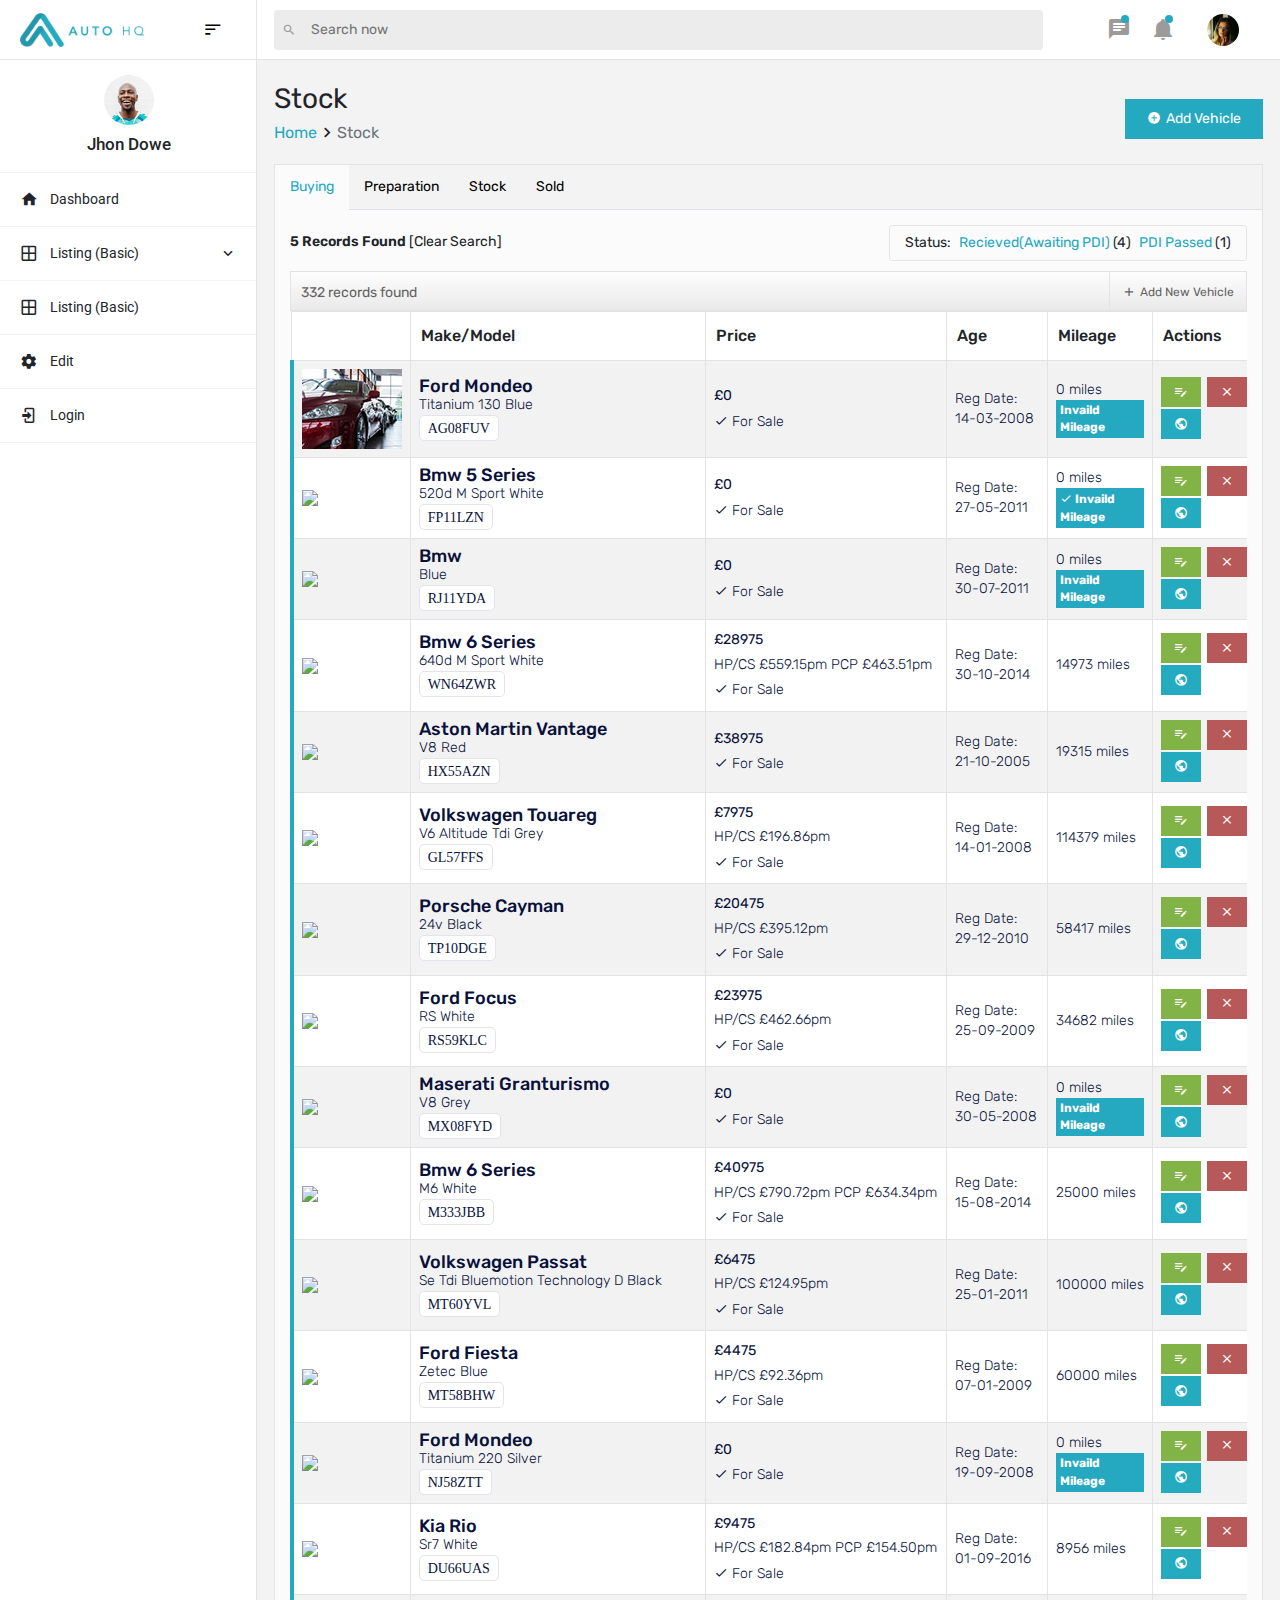
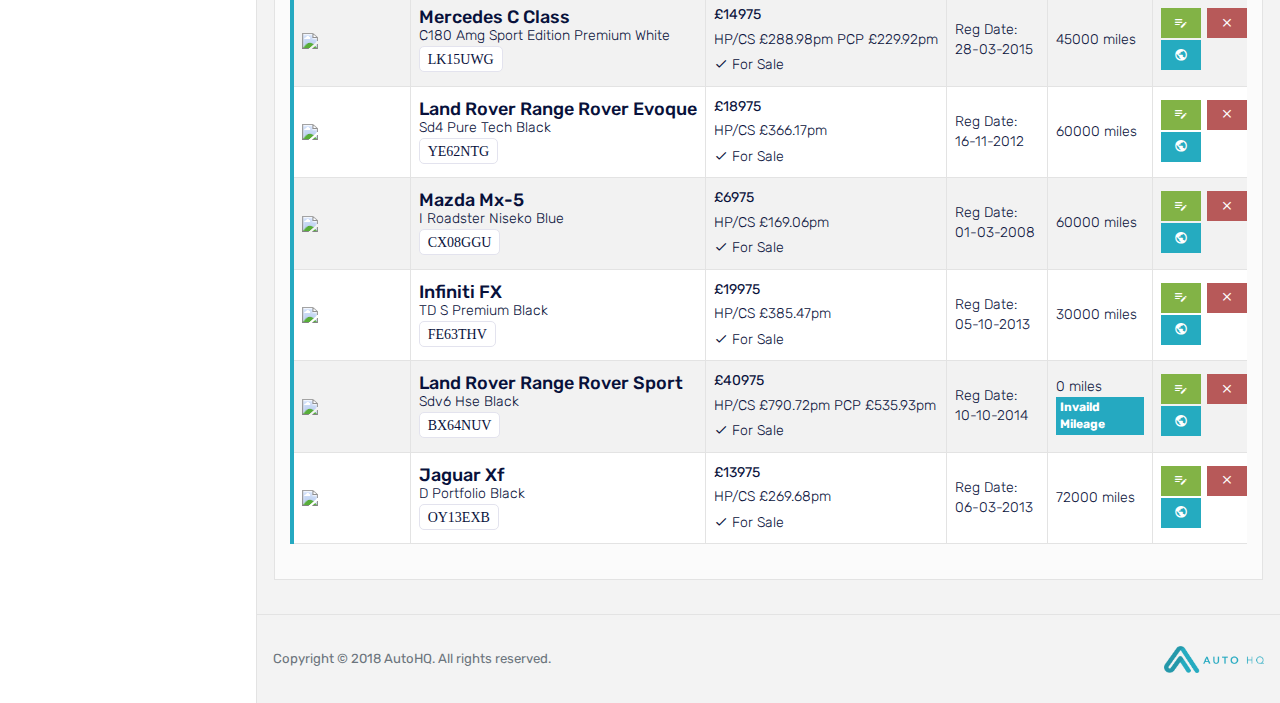
==== commit 0569ffde: "stock border added" ====
--- a/Stock.html
+++ b/Stock.html
@@ -302,11 +302,12 @@
                   <div class="tab-content">
                     <div class="stock-tab-head">
                       <div class="row">
-                        <div class="col-md-6">
+                        <div class="col-md-6 col-lg-5 col-xl-6">
                             <p class="result-text">5 Records Found  <a href="#" class="clr-btn">[Clear Search]</a></p>
                         </div>
-                        <div class="col-md-6">
-                            <p class="status-bar">Status: <a href="#">Recieved(Awaiting PDI) </a> (4) <a href="#"> PDI Passed </a> (1) </p>
+                        <div class="col-md-6 col-lg-7 col-xl-6 d-flex justify-content-end">
+                          <span class="status-bar"><p>Status: <a href="#">Recieved(Awaiting PDI) </a> (4) <a href="#"> PDI Passed </a> (1) </p></span>
+                            
                         </div>
                       </div>
                     </div>
--- a/css/style.css
+++ b/css/style.css
@@ -2878,21 +2878,39 @@
   margin-bottom: 10px;
 }
 
+@media (min-width: 768px) {
+  .stock-tab-head .result-text {
+    margin-bottom: 0px;
+    padding-bottom: 5px;
+    padding-top: 5px;
+  }
+}
+
 .stock-tab-head .result-text a {
   font-weight: 400;
 }
 
+.stock-tab-head .status-bar {
+  border: 1px solid #e5e5e5;
+  border-radius: 3px;
+}
+
 @media (min-width: 768px) {
   .stock-tab-head .status-bar {
+    padding: 5px 15px;
     text-align: right;
+    display: -webkit-box;
+    display: -ms-flexbox;
+    display: flex;
+    -webkit-box-align: center;
+        -ms-flex-align: center;
+            align-items: center;
+    border: 1px solid #e5e5e5;
   }
 }
 
 .stock-tab-head .status-bar a {
   color: #25a9c1;
-}
-
-.stock-tab-head .status-bar a + a {
-  margin-left: 3px;
+  margin-left: 5px;
 }
 /*# sourceMappingURL=style.css.map */